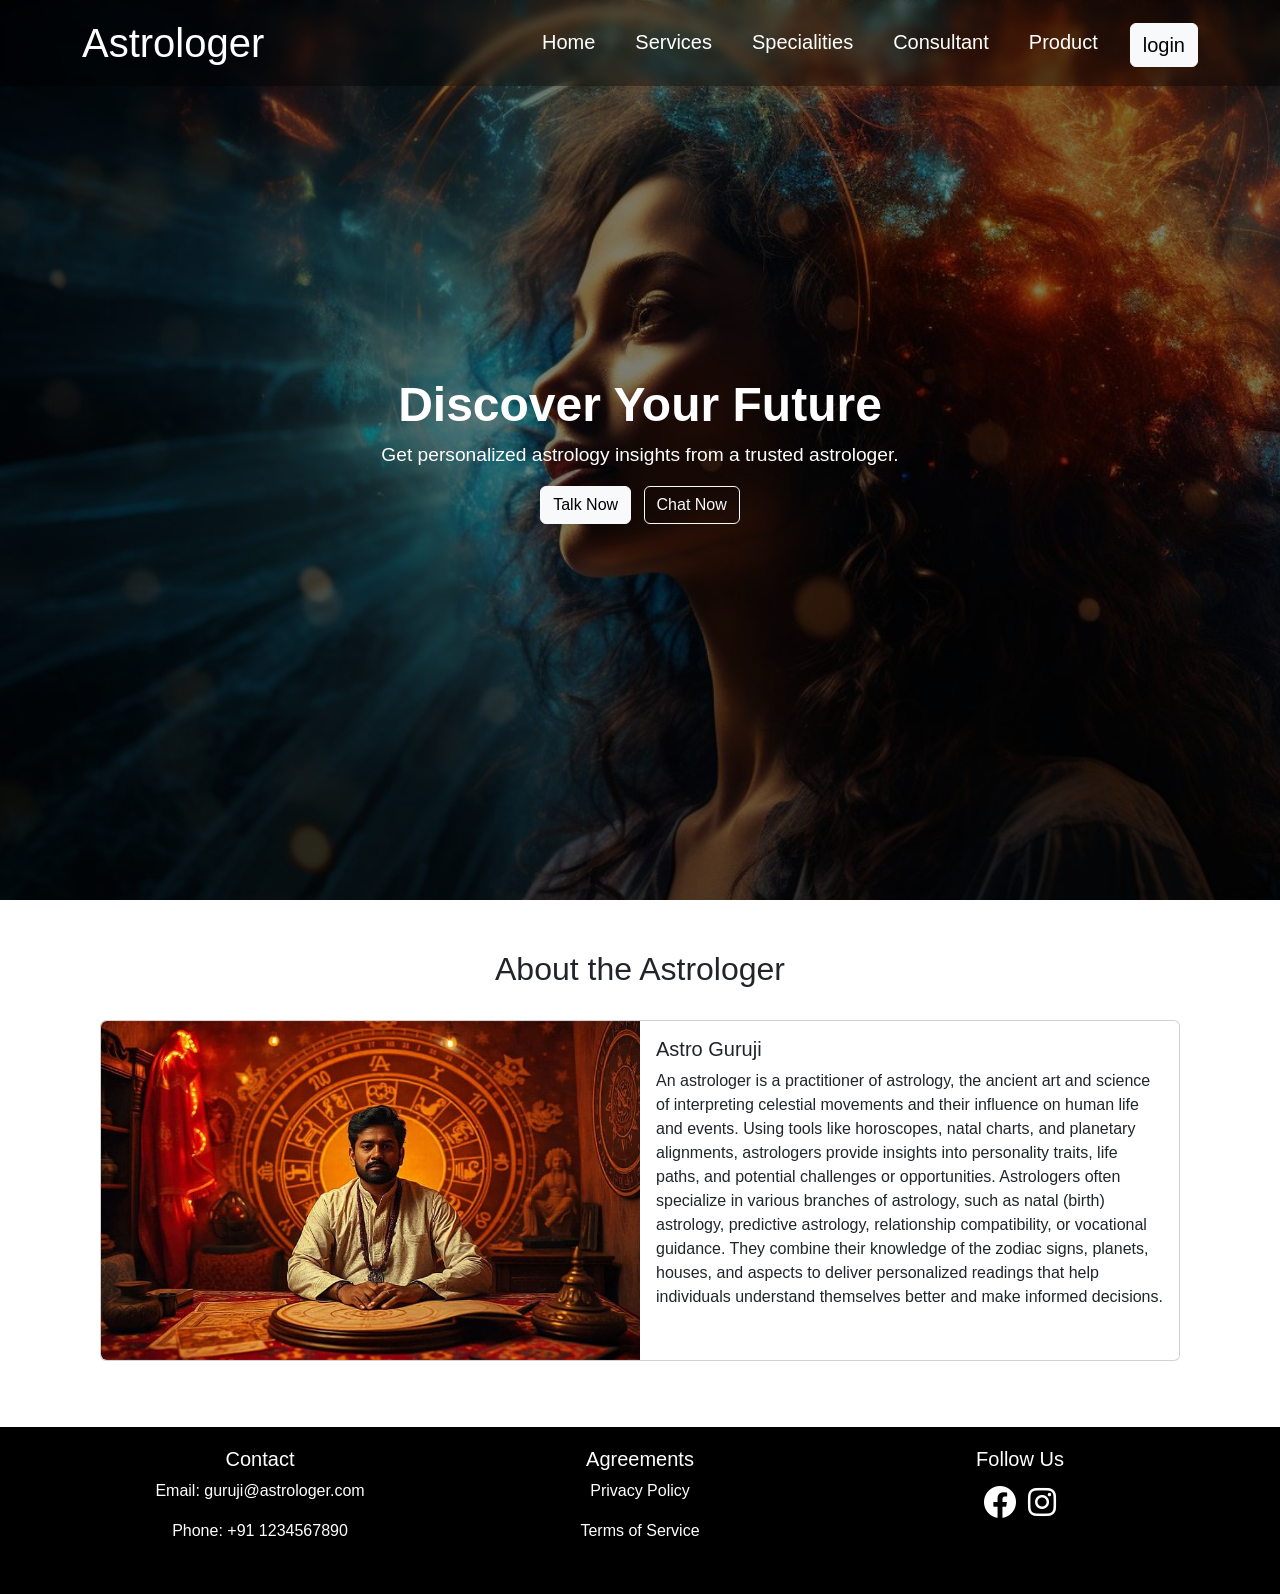
==== index.html @ 4d44c233 "Merge branch 'main' of https://github.com/Gurucharank/Astrologer" ====
<!DOCTYPE html>
<html lang="en">

<head>
    <meta charset="UTF-8" />
    <meta name="viewport" content="width=device-width, initial-scale=1.0" />
    <title>Astrologer Portfolio</title>
    <!-- <link href="https://cdn.jsdelivr.net/npm/bootstrap@5.3.0-alpha1/dist/css/bootstrap.min.css" rel="stylesheet"> -->
    <link href="https://cdn.jsdelivr.net/npm/bootstrap@5.3.3/dist/css/bootstrap.min.css" rel="stylesheet" integrity="sha384-QWTKZyjpPEjISv5WaRU9OFeRpok6YctnYmDr5pNlyT2bRjXh0JMhjY6hW+ALEwIH" crossorigin="anonymous" />
    <link rel="stylesheet" href="style.css" />
    <link href="https://cdn.jsdelivr.net/npm/bootstrap-icons/font/bootstrap-icons.css" rel="stylesheet" />
    <link href="https://cdnjs.cloudflare.com/ajax/libs/font-awesome/6.0.0-beta3/css/all.min.css" rel="stylesheet" />
    <link rel="shortcut icon" href="icon.jpg" type="image/x-icon" />
</head>

<body>
    <!-- Navbar -->
    <nav class="navbar navbar-expand-lg fixed-top navbar-light">
        <div class="container">
            <a class="navbar-brand text-white fs-1" href="index.html">Astrologer</a>
            <button class="navbar-toggler text-white" type="button" data-bs-toggle="collapse" data-bs-target="#navbarNav">
        <span><img src="./list.svg" alt="sdfsd" /></span>
      </button>
            <div class="collapse navbar-collapse" id="navbarNav">
                <ul class="navbar-nav ms-auto fs-5 gap-4">
                    <li class="nav-item">
                        <a class="nav-link text-white" href="index.html">Home</a>
                    </li>
                    <li class="nav-item">
                        <a class="nav-link text-white" href="services.html">Services</a>
                    </li>
                    <li class="nav-item">
                        <a class="nav-link text-white" href="specialities.html">Specialities</a>
                    </li>
                    <li class="nav-item">
                        <a class="nav-link text-white" href="#">Consultant</a>
                    </li>
                    <li class="nav-item">
                        <a class="nav-link text-white" href="#">Product</a>
                    </li>
                    <li class="nav-item">
                        <button type="button" class="btn btn-light mt-1 fs-5" data-bs-target="#exampleModalToggle" data-bs-toggle="modal">
              login
            </button>
                    </li>
                </ul>
            </div>
        </div>
    </nav>

    <!--login page-->
    <div class="modal fade" id="exampleModalToggle" aria-hidden="true" aria-labelledby="exampleModalToggleLabel" tabindex="-1">
        <div class="modal-dialog modal-dialog-centered">
            <div class="modal-content">
                <div class="d-flex justify-content-between p-3">
                    <p></p>
                    <h1 class="fs-5 text-center" id="exampleModalToggleLabel">
                        Log in
                    </h1>
                    <button type="button" class="btn-close" data-bs-dismiss="modal" aria-label="Close"></button>
                </div>
                <div class="modal-body">
                    <form>
                        <div class="mb-3">
                            <label for="exampleInputEmail1" class="form-label">Email</label>
                            <input type="email" class="form-control" id="exampleInputEmail1" aria-describedby="emailHelp" placeholder="name@company.com" />
                        </div>
                        <div class="mb-3">
                            <label for="exampleInputPassword1" class="form-label">Password</label>
                            <div class="input-group mb-3">
                                <input type="password" class="form-control border border-end-0" id="exampleInputPassword1" placeholder="*********" />
                                <button class="forgotbtn btn border border-start-0" type="button" id="button-addon2">
                  Forgot?
                </button>
                            </div>
                        </div>
                        <div class="mb-3 form-check">
                            <input type="checkbox" class="form-check-input" id="exampleCheck1" />
                            <label class="form-check-label" for="exampleCheck1">Save Id password</label>
                        </div>
                        <div class="">
                            <button type="submit" class="btn btn-secondary" style="width: 100%">
                Sign in
              </button>
                        </div>
                    </form>
                </div>
                <div class="input-group d-flex justify-content-center">
                    <p>
                        Don't have an account?
                        <button class="forgotbtn btn m-0 pt-0" data-bs-target="#exampleModalToggle2" data-bs-toggle="modal">
              Sign up
            </button>
                    </p>
                </div>
            </div>
        </div>
    </div>
    <div class="modal fade" id="exampleModalToggle2" aria-hidden="true" aria-labelledby="exampleModalToggleLabel2" tabindex="-1">
        <div class="modal-dialog modal-dialog-centered">
            <div class="modal-content">
                <div class="d-flex justify-content-between p-3">
                    <p></p>
                    <h1 class="fs-5 text-center" id="exampleModalToggleLabel">
                        Sign Up
                    </h1>
                    <button type="button" class="btn-close" data-bs-dismiss="modal" aria-label="Close"></button>
                </div>
                <div class="modal-body">
                    <form>
                        <div class="mb-3">
                            <label for="exampleInputEmail1" class="form-label">What’s your email address?</label>
                            <input type="email" class="form-control" id="exampleInputEmail1" aria-describedby="emailHelp" placeholder="name@company.com" />
                        </div>
                        <div class="mb-3">
                            <label for="exampleInputPassword1" class="form-label">Enter a password</label>
                            <div class="input-group mb-3">
                                <input type="password" class="form-control border" id="exampleInputPassword1" placeholder="*********" />
                            </div>
                        </div>

                        <div class="">
                            <button type="submit" class="btn btn-secondary" style="width: 100%">
                Sign Up for Free
              </button>
                        </div>
                    </form>
                </div>
                <div class="input-group d-flex justify-content-center">
                    <p>
                        Already have an account?
                        <button class="forgotbtn btn m-0 pt-0" data-bs-target="#exampleModalToggle" data-bs-toggle="modal">
              Sign in
            </button>
                    </p>
                </div>
            </div>
        </div>
    </div>

    <!-- Hero Section -->
    <section class="hero-section d-flex align-items-center justify-content-center text-center position-relative">
        <div class="overlay"></div>
        <div class="container position-relative">
            <h1 class="display-3 text-white">Discover Your Future</h1>
            <p class="lead text-white">
                Get personalized astrology insights from a trusted astrologer.
            </p>
            <button class="btn btn-light me-2 chatbot-toggle-btn">Talk Now</button>
            <button class="btn btn-outline-light chatbot-toggle-btn">
        Chat Now
      </button>
        </div>
    </section>

    <!-- Chatbot Modal -->
    <div class="chatbot-container" id="chatbot">
        <div class="chatbot-header">
            <span>Astro Help</span>
            <button class="btn-close btn-sm" id="closeChatbot"></button>
        </div>
        <div class="chatbot-body">
            <div class="chatbot-message">Hello, how can I help you?</div>
        </div>
        <div class="chatbot-footer">
            <input type="text" placeholder="Type your message here..." id="chatInput" />
            <button id="sendMessage">Send</button>
        </div>
    </div>

    <!-- About Section -->
    <section class="about-section">
        <div class="container d-flex flex-column justify-content-center align-items-center">
            <h2>About the Astrologer</h2>
            <div class="card mb-3 mt-4" style="max-width: 1080px">
                <div class="row g-0">
                    <div class="col-md-6">
                        <img src="myastro.jpg" class="img-fluid rounded-start" alt="astrologer image" />
                    </div>
                    <div class="col-md-6">
                        <div class="card-body">
                            <h5 class="card-title">Astro Guruji</h5>
                            <p class="card-text">
                                An astrologer is a practitioner of astrology, the ancient art and science of interpreting celestial movements and their influence on human life and events. Using tools like horoscopes, natal charts, and planetary alignments, astrologers provide insights
                                into personality traits, life paths, and potential challenges or opportunities. Astrologers often specialize in various branches of astrology, such as natal (birth) astrology, predictive astrology, relationship compatibility,
                                or vocational guidance. They combine their knowledge of the zodiac signs, planets, houses, and aspects to deliver personalized readings that help individuals understand themselves better and make informed decisions.
                            </p>
                        </div>
                    </div>
                </div>
            </div>
        </div>
    </section>

    <!-- Footer -->
    <footer class="footer">
        <div class="container">
            <div class="row text-center">
                <div class="col-md-4 grid-item">
                    <h5>Contact</h5>
                    <p>Email: guruji@astrologer.com</p>
                    <p>Phone: +91 1234567890</p>
                </div>
                <div class="col-md-4 grid-item">
                    <h5>Agreements</h5>
                    <p><a href="privacy.html">Privacy Policy</a></p>
                    <p><a href="#">Terms of Service</a></p>
                </div>
                <div class="col-md-4 grid-item">
                    <h5>Follow Us</h5>
                    <a href="https://www.facebook.com" target="_blank">
                        <i class="bi bi-facebook pe-2" style="font-size: 2rem;"></i> </a>
                    <a href="https://www.Instagram.com" target="_blank"> <i class="fab fa-instagram" style="font-size: 2rem;"></i> </a>
                </div>
            </div>
        </div>
        </div>
        </div>
        </div>
    </footer>

    <!-- Bootstrap JS -->
    <script src="https://cdn.jsdelivr.net/npm/bootstrap@5.3.0-alpha1/dist/js/bootstrap.bundle.min.js"></script>
    <script>
        // Chatbot functionality
        const chatbotContainer = document.getElementById("chatbot");
        const chatbotToggleBtns = document.querySelectorAll(
            ".chatbot-toggle-btn"
        );
        const closeChatbotBtn = document.getElementById("closeChatbot");
        const chatInput = document.getElementById("chatInput");
        const chatbotBody = chatbotContainer.querySelector(".chatbot-body");
        const sendMessageBtn = document.getElementById("sendMessage");

        // Show/hide chatbot
        chatbotToggleBtns.forEach((btn) => {
            btn.addEventListener("click", () => {
                chatbotContainer.style.display = "flex";
            });
        });

        closeChatbotBtn.addEventListener("click", () => {
            chatbotContainer.style.display = "none";
        });

        // Function to send message
        function sendMessage() {
            const userMessage = chatInput.value.trim();
            if (userMessage) {
                // User message
                const userMessageElement = document.createElement("div");
                userMessageElement.classList.add("chatbot-message", "user");
                userMessageElement.textContent = userMessage;
                chatbotBody.appendChild(userMessageElement);
                chatInput.value = "";
                chatbotBody.scrollTop = chatbotBody.scrollHeight;

                // Display chatbot response after a short delay
                setTimeout(() => {
                    const botMessageElement = document.createElement('div');
                    botMessageElement.classList.add('chatbot-message', 'bot');
                    botMessageElement.textContent = "Thank you for being part of astrologer.";
                    chatbotBody.appendChild(botMessageElement);
                    chatbotBody.scrollTop = chatbotBody.scrollHeight;
                }, 10000); // 10 seconds delay
            }
        }

        // Send message on button click
        sendMessageBtn.addEventListener("click", sendMessage);

        // Send message on pressing Enter key
        chatInput.addEventListener("keydown", (event) => {
            if (event.key === "Enter") {
                event.preventDefault(); // Prevent default form submission
                sendMessage();
            }
        });

        // Hide chatbot when clicking outside
        document.addEventListener("click", (event) => {
            const isClickInside =
                chatbotContainer.contains(event.target) ||
                Array.from(chatbotToggleBtns).some((btn) =>
                    btn.contains(event.target)
                );
            if (!isClickInside) {
                chatbotContainer.style.display = "none";
            }
        });
    </script>
</body>

</html>
---- style.css ----
body {
    font-family: Arial, sans-serif;
}

/* Chatbot Styles */
.chatbot-container {
    position: fixed;
    bottom: 20px;
    right: 20px;
    max-width: 300px;
    display: none;
    flex-direction: column;
    box-shadow: 0px 4px 10px rgba(0, 0, 0, 0.1);
    border-radius: 10px;
    overflow: hidden;
    background: white;
    /* Ensure it's visible with a proper background */
    z-index: 1000;
    /* Higher than .overlay */
}


.chatbot-header {
    background: linear-gradient(90deg, #396afc 0%, #2948ff 100%);
    color: white;
    padding: 10px;
    display: flex;
    justify-content: space-between;
    align-items: center;
}

.chatbot-body {
    background: linear-gradient(90deg, #fdfbfb 0%, #ebedee 100%);
    padding: 10px;
    max-height: 300px;
    overflow-y: auto;
}

.chatbot-message {
    margin-bottom: 10px;
    font-size: 14px;
}

.chatbot-footer {
    display: flex;
    align-items: center;
    padding: 10px;
    background-color: #f8f9fa;
}

.chatbot-footer input {
    flex: 1;
    border: 1px solid #ccc;
    border-radius: 5px;
    padding: 5px;
    margin-right: 5px;
}

.chatbot-footer button {
    background: linear-gradient(90deg, #396afc 0%, #2948ff 100%);
    color: white;
    border: none;
    border-radius: 5px;
    padding: 5px 10px;
}

.chatbot-toggle-btn {
    cursor: pointer;
}

.chatbot-message {
    padding: 8px 12px;
    margin: 8px 0;
    border-radius: 16px;
    max-width: 100%;
    word-wrap: break-word;
}

/* Chatbot messages on the left */
.chatbot-message.bot {
    background: #f0f0f0;
    text-align: left;
    align-self: flex-start;
}

/* User messages on the right */
.chatbot-message.user {
    background: #d0d0d0;

    text-align: right;
    align-self: flex-end;
}

.navbar {
    position: fixed;
    width: 100%;
    backdrop-filter: blur(5px);
    /* Light blur effect */
    background-color: rgba(0, 0, 0, 0.347);
    /* Light semi-transparent background */
    z-index: 999;
    /* Ensure it stays above other content */
    transition: backdrop-filter 0.3s ease;
    /* Smooth transition for blur effect */
}

.hero-section {
    height: 100vh;
    background: url('astro.jpg') no-repeat center;
    background-size: cover;
}

.overlay {
    position: absolute;
    top: 0;
    left: 0;
    width: 100%;
    height: 100%;
    background: rgba(0, 0, 0, 0.5);
    z-index: 1;
    /* Lower than chatbot-container */
}

.hero-section .container {
    position: relative;
    z-index: 2;
    /* Ensures text is above the overlay */
}



.hero-section h1 {
    font-size: 3rem;
    font-weight: bold;
}

.hero-section p {
    font-size: 1.2rem;
}


.about-section {
    padding: 50px 0;
}

.footer {
    background-color: #000000;
    color: #fff;
    padding: 20px 0;
}

.footer a {
    color: #fff;
    text-decoration: none;
}

.footer .grid-item {
    margin-bottom: 15px;
}
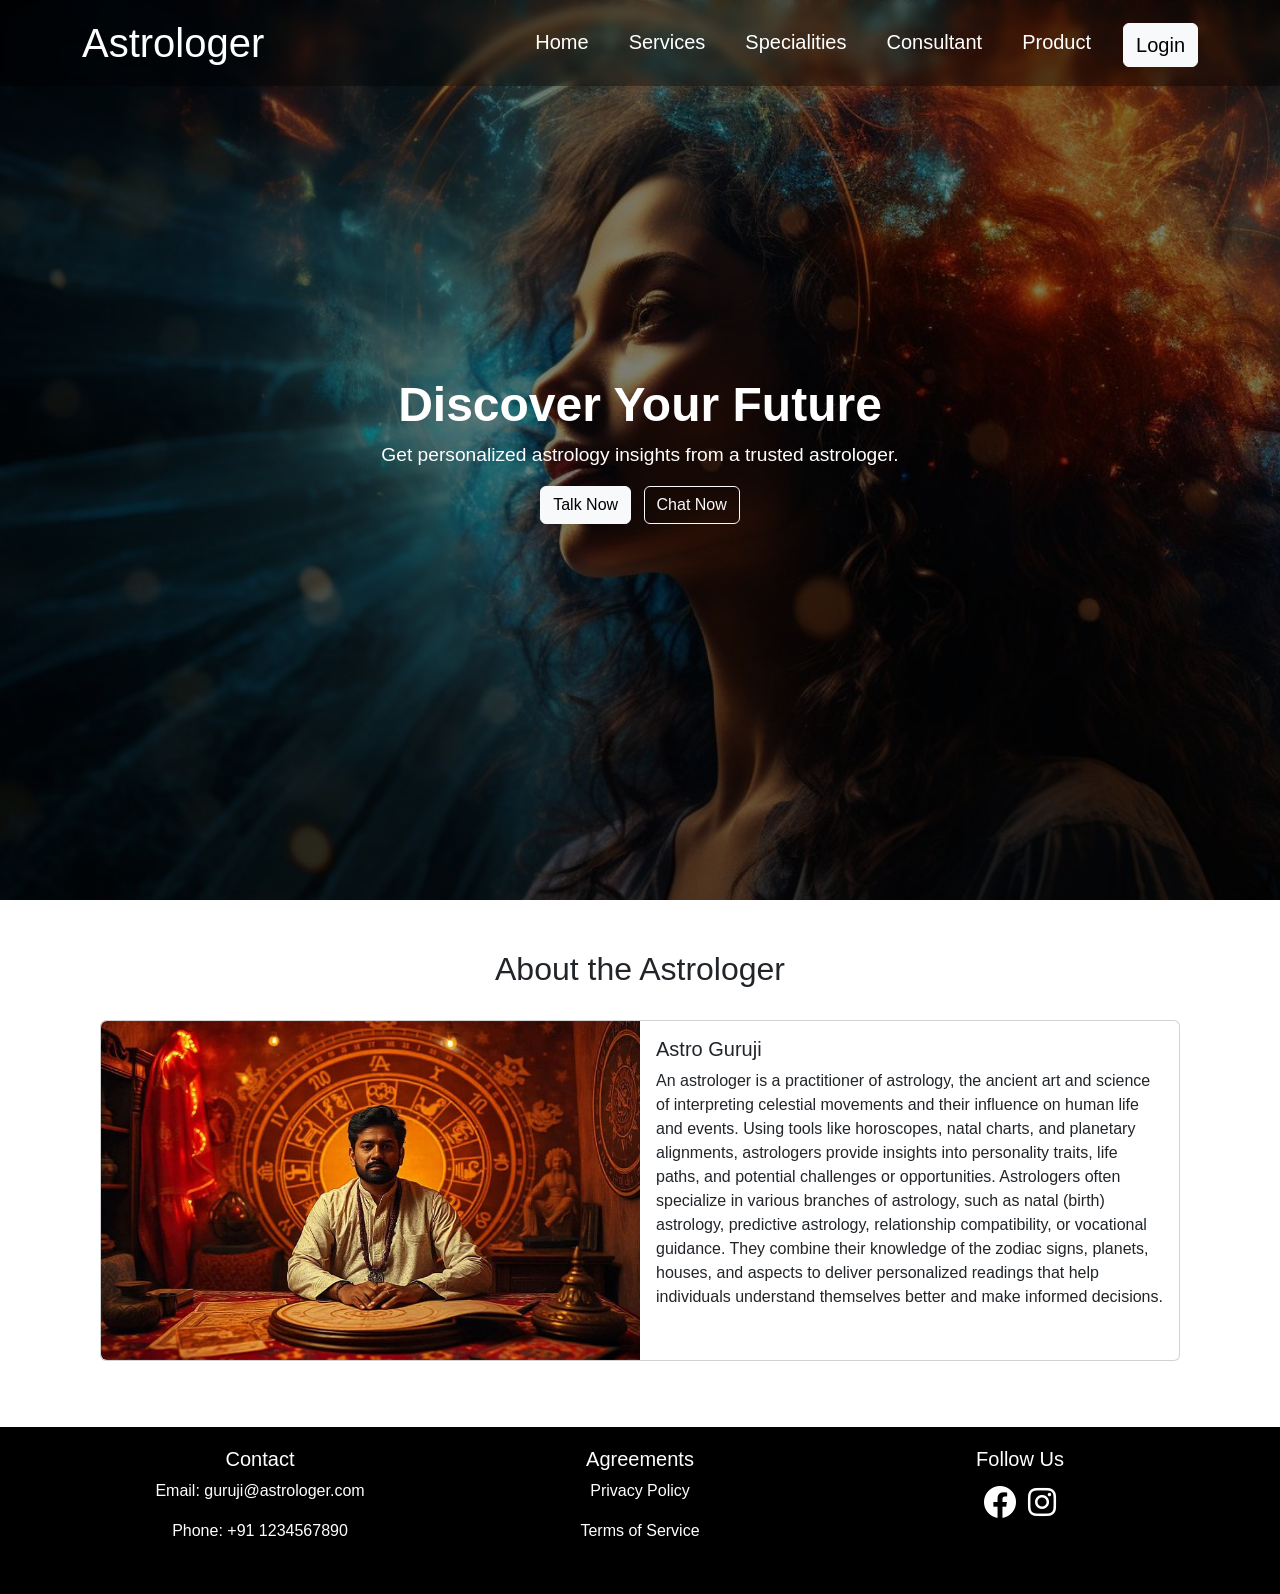
==== commit 99f502bd: "capitalized l og login" ====
--- a/index.html
+++ b/index.html
@@ -33,14 +33,14 @@
                         <a class="nav-link text-white" href="specialities.html">Specialities</a>
                     </li>
                     <li class="nav-item">
-                        <a class="nav-link text-white" href="#">Consultant</a>
-                    </li>
-                    <li class="nav-item">
-                        <a class="nav-link text-white" href="#">Product</a>
+                        <a class="nav-link text-white" href="consultant.html">Consultant</a>
+                    </li>
+                    <li class="nav-item">
+                        <a class="nav-link text-white" href="product.html">Product</a>
                     </li>
                     <li class="nav-item">
                         <button type="button" class="btn btn-light mt-1 fs-5" data-bs-target="#exampleModalToggle" data-bs-toggle="modal">
-              login
+              Login
             </button>
                     </li>
                 </ul>
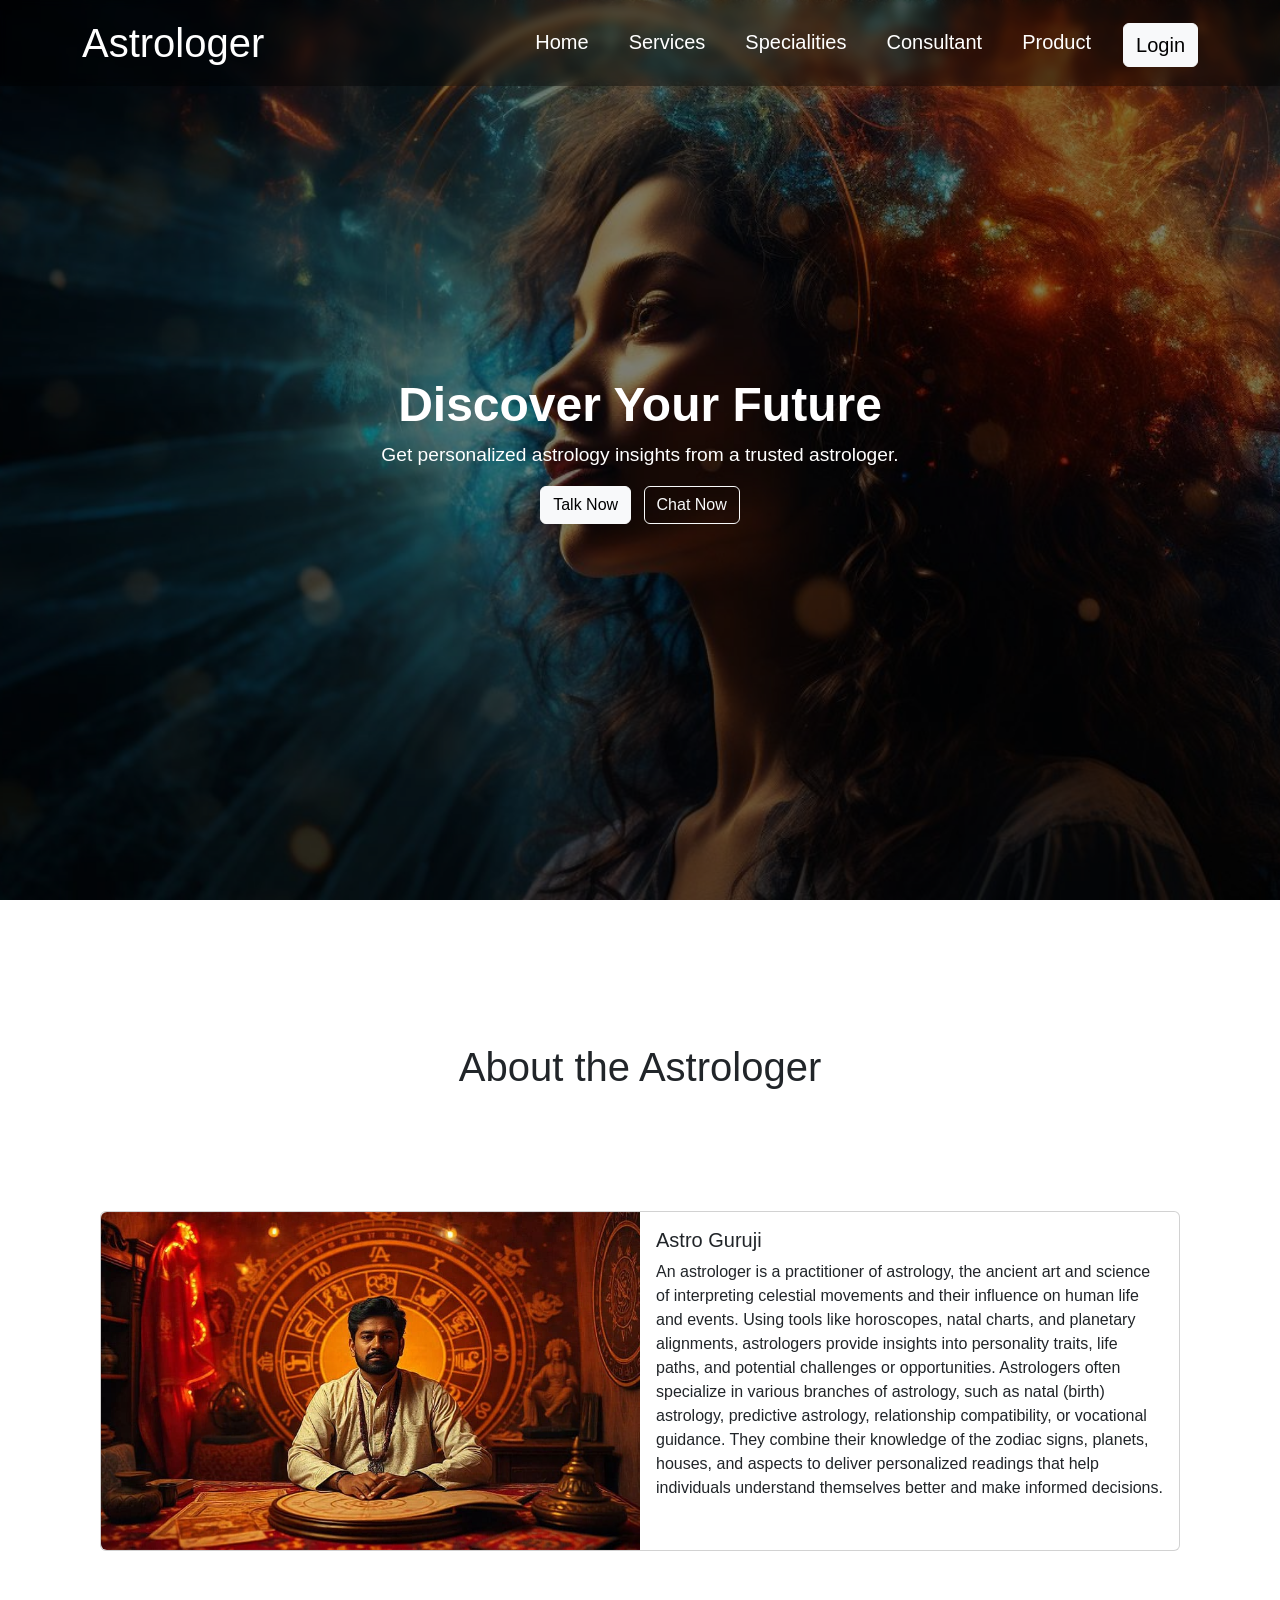
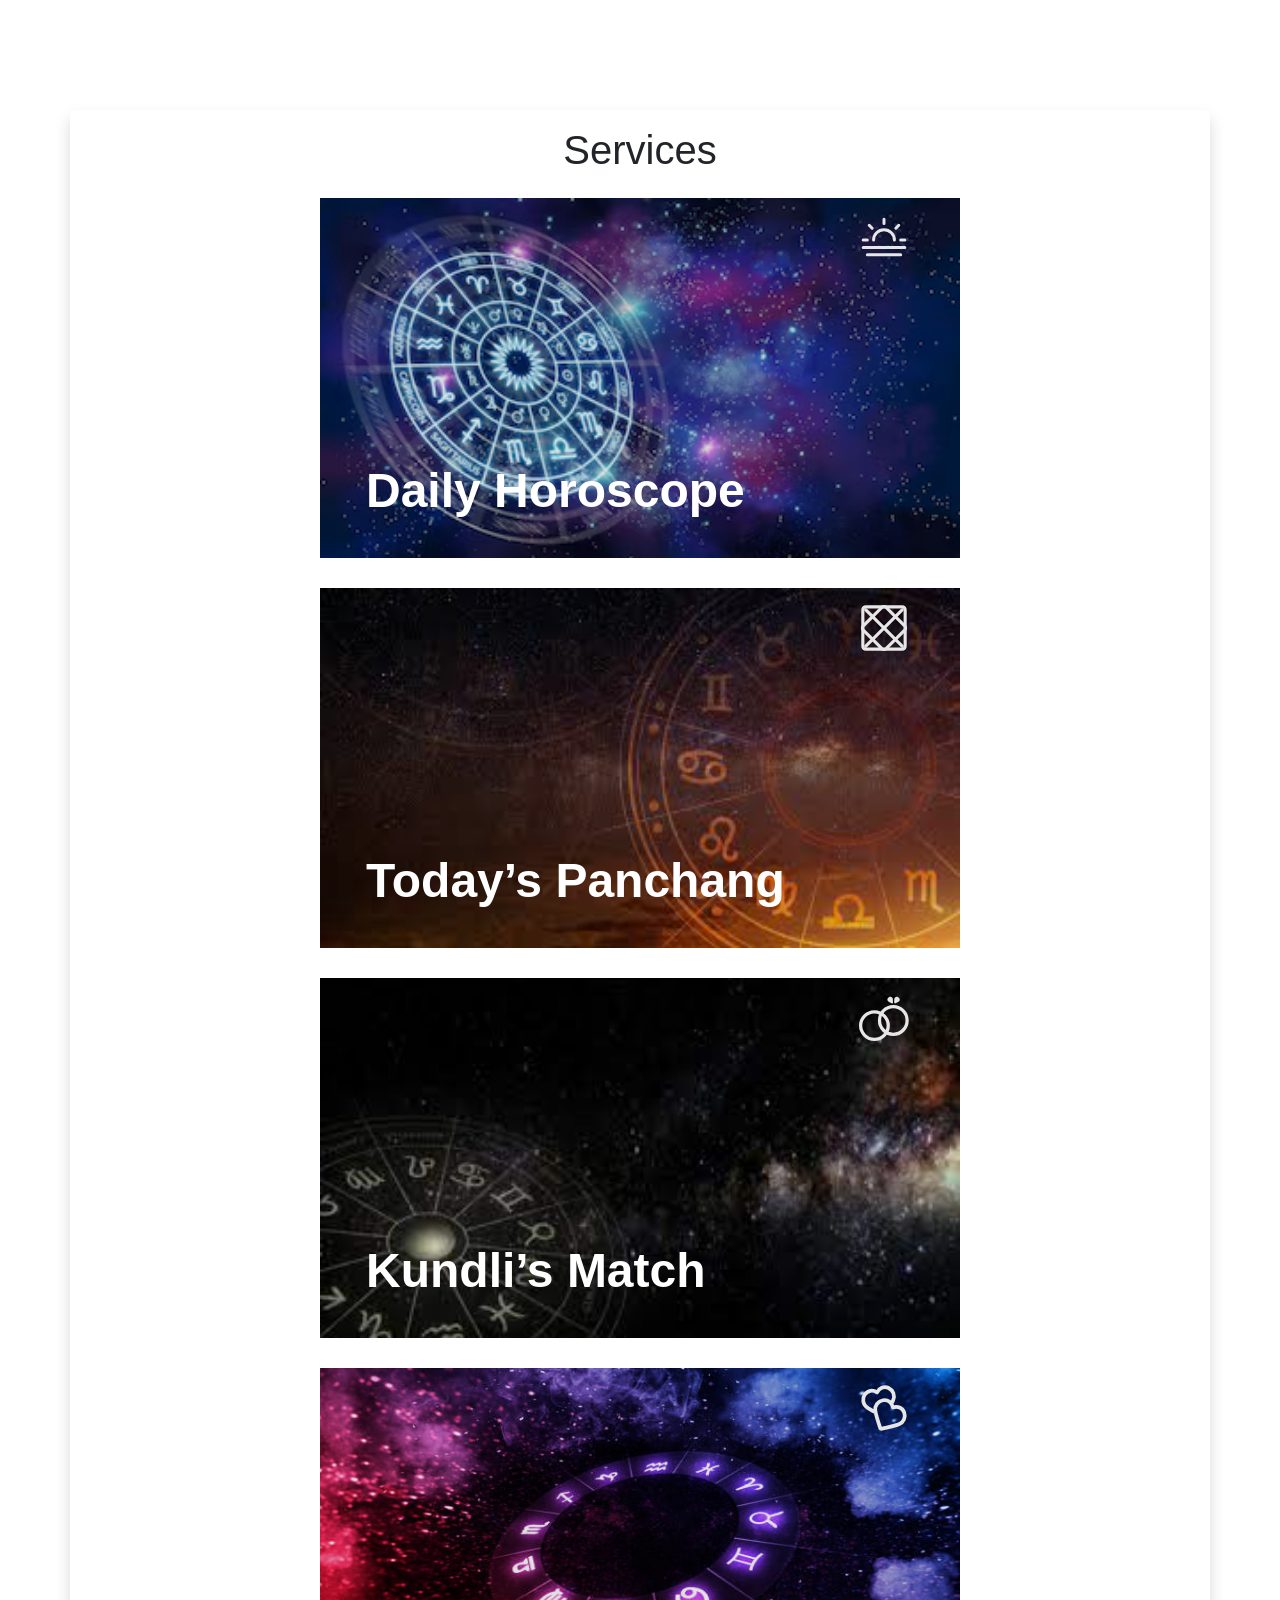
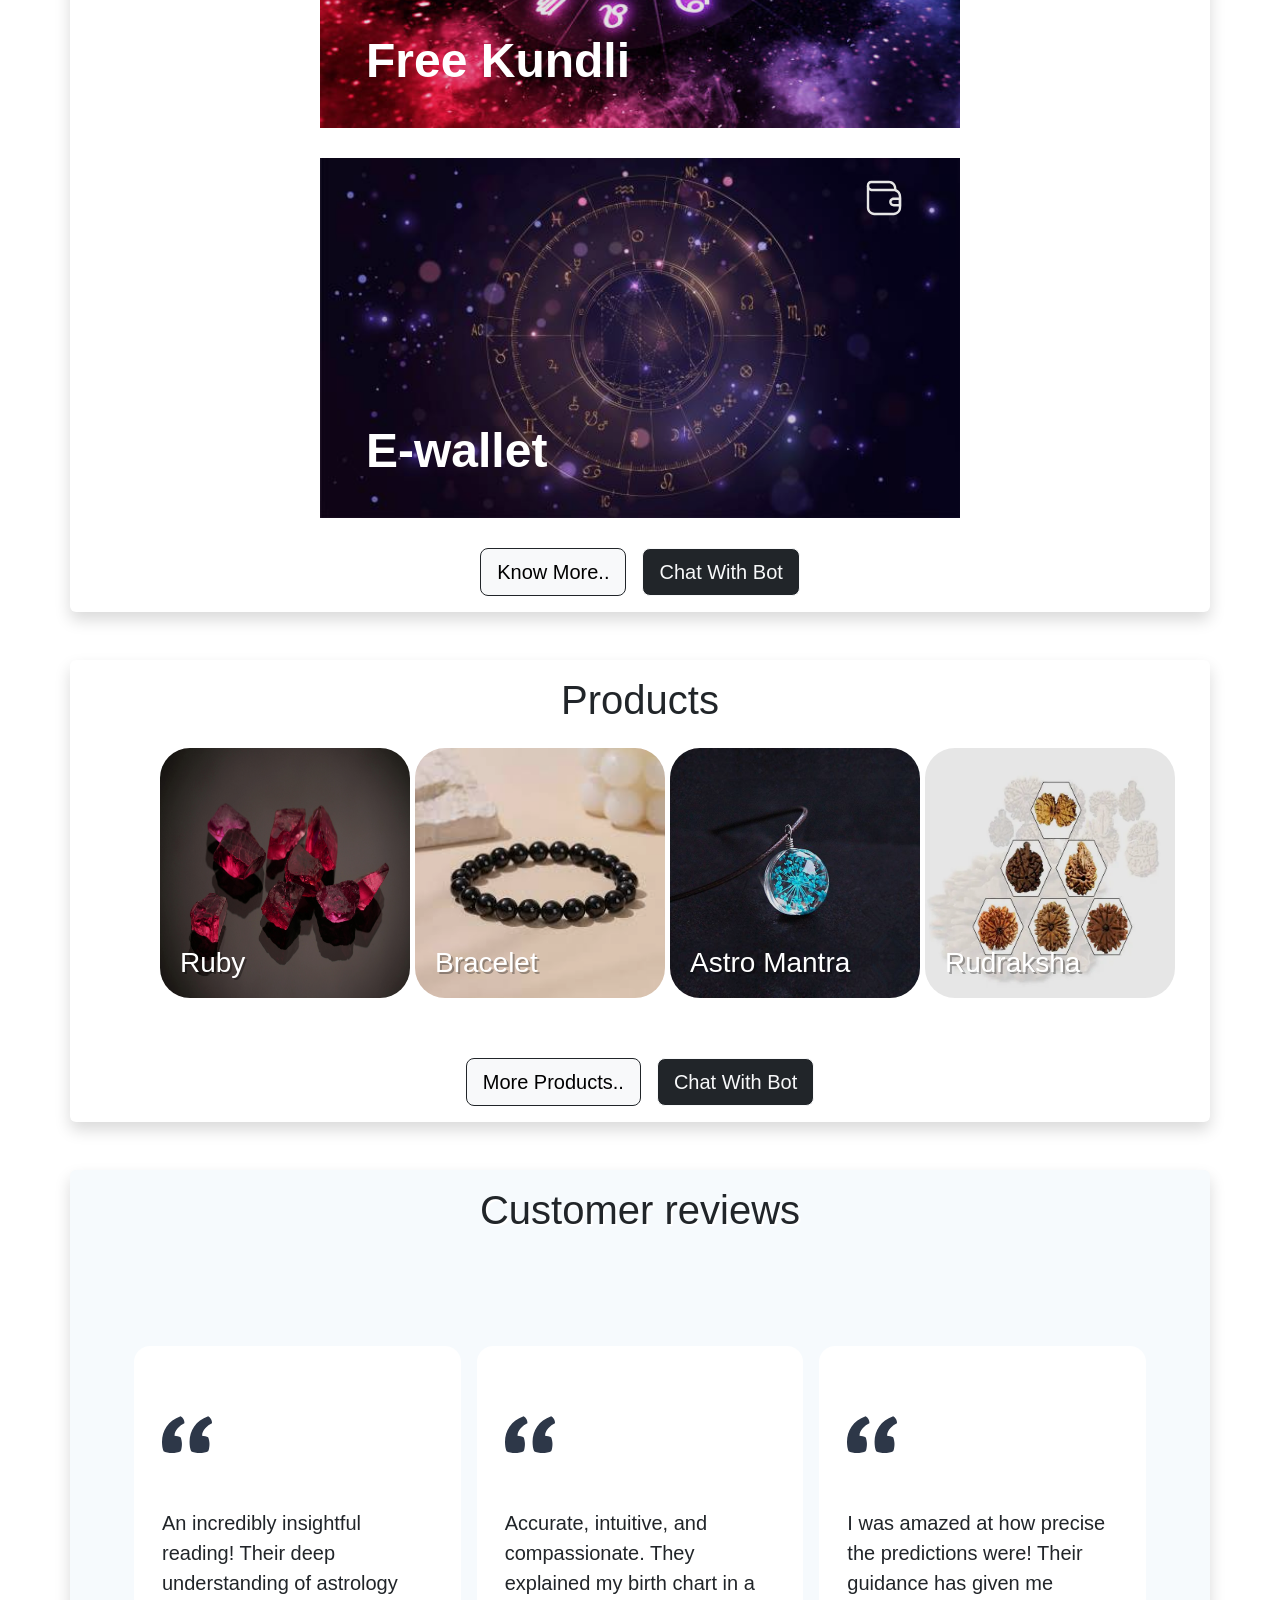
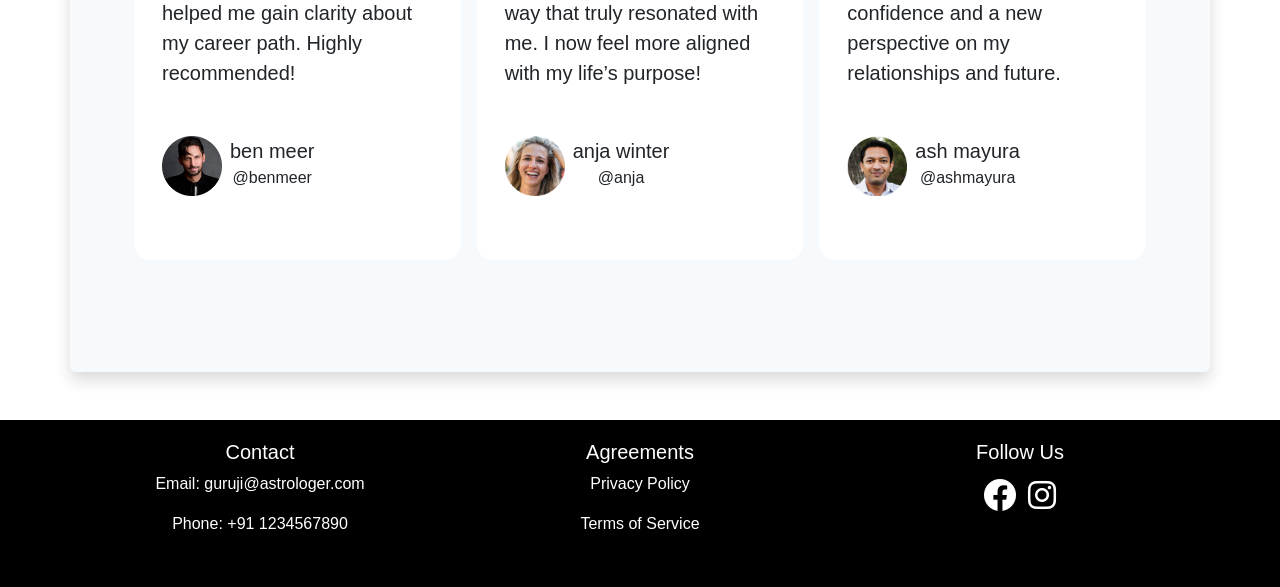
==== commit 56643db2: "all work fixed" ====
--- a/index.html
+++ b/index.html
@@ -6,7 +6,8 @@
     <meta name="viewport" content="width=device-width, initial-scale=1.0" />
     <title>Astrologer Portfolio</title>
     <!-- <link href="https://cdn.jsdelivr.net/npm/bootstrap@5.3.0-alpha1/dist/css/bootstrap.min.css" rel="stylesheet"> -->
-    <link href="https://cdn.jsdelivr.net/npm/bootstrap@5.3.3/dist/css/bootstrap.min.css" rel="stylesheet" integrity="sha384-QWTKZyjpPEjISv5WaRU9OFeRpok6YctnYmDr5pNlyT2bRjXh0JMhjY6hW+ALEwIH" crossorigin="anonymous" />
+    <link href="https://cdn.jsdelivr.net/npm/bootstrap@5.3.3/dist/css/bootstrap.min.css" rel="stylesheet"
+        integrity="sha384-QWTKZyjpPEjISv5WaRU9OFeRpok6YctnYmDr5pNlyT2bRjXh0JMhjY6hW+ALEwIH" crossorigin="anonymous" />
     <link rel="stylesheet" href="style.css" />
     <link href="https://cdn.jsdelivr.net/npm/bootstrap-icons/font/bootstrap-icons.css" rel="stylesheet" />
     <link href="https://cdnjs.cloudflare.com/ajax/libs/font-awesome/6.0.0-beta3/css/all.min.css" rel="stylesheet" />
@@ -18,9 +19,10 @@
     <nav class="navbar navbar-expand-lg fixed-top navbar-light">
         <div class="container">
             <a class="navbar-brand text-white fs-1" href="index.html">Astrologer</a>
-            <button class="navbar-toggler text-white" type="button" data-bs-toggle="collapse" data-bs-target="#navbarNav">
-        <span><img src="./list.svg" alt="sdfsd" /></span>
-      </button>
+            <button class="navbar-toggler text-white" type="button" data-bs-toggle="collapse"
+                data-bs-target="#navbarNav">
+                <span><img src="./list.svg" alt="sdfsd" /></span>
+            </button>
             <div class="collapse navbar-collapse" id="navbarNav">
                 <ul class="navbar-nav ms-auto fs-5 gap-4">
                     <li class="nav-item">
@@ -39,9 +41,10 @@
                         <a class="nav-link text-white" href="product.html">Product</a>
                     </li>
                     <li class="nav-item">
-                        <button type="button" class="btn btn-light mt-1 fs-5" data-bs-target="#exampleModalToggle" data-bs-toggle="modal">
-              Login
-            </button>
+                        <button type="button" class="btn btn-light mt-1 fs-5" data-bs-target="#exampleModalToggle"
+                            data-bs-toggle="modal">
+                            Login
+                        </button>
                     </li>
                 </ul>
             </div>
@@ -49,7 +52,8 @@
     </nav>
 
     <!--login page-->
-    <div class="modal fade" id="exampleModalToggle" aria-hidden="true" aria-labelledby="exampleModalToggleLabel" tabindex="-1">
+    <div class="modal fade" id="exampleModalToggle" aria-hidden="true" aria-labelledby="exampleModalToggleLabel"
+        tabindex="-1">
         <div class="modal-dialog modal-dialog-centered">
             <div class="modal-content">
                 <div class="d-flex justify-content-between p-3">
@@ -63,15 +67,17 @@
                     <form>
                         <div class="mb-3">
                             <label for="exampleInputEmail1" class="form-label">Email</label>
-                            <input type="email" class="form-control" id="exampleInputEmail1" aria-describedby="emailHelp" placeholder="name@company.com" />
+                            <input type="email" class="form-control" id="exampleInputEmail1"
+                                aria-describedby="emailHelp" placeholder="name@company.com" />
                         </div>
                         <div class="mb-3">
                             <label for="exampleInputPassword1" class="form-label">Password</label>
                             <div class="input-group mb-3">
-                                <input type="password" class="form-control border border-end-0" id="exampleInputPassword1" placeholder="*********" />
+                                <input type="password" class="form-control border border-end-0"
+                                    id="exampleInputPassword1" placeholder="*********" />
                                 <button class="forgotbtn btn border border-start-0" type="button" id="button-addon2">
-                  Forgot?
-                </button>
+                                    Forgot?
+                                </button>
                             </div>
                         </div>
                         <div class="mb-3 form-check">
@@ -80,23 +86,25 @@
                         </div>
                         <div class="">
                             <button type="submit" class="btn btn-secondary" style="width: 100%">
-                Sign in
-              </button>
+                                Sign in
+                            </button>
                         </div>
                     </form>
                 </div>
                 <div class="input-group d-flex justify-content-center">
                     <p>
                         Don't have an account?
-                        <button class="forgotbtn btn m-0 pt-0" data-bs-target="#exampleModalToggle2" data-bs-toggle="modal">
-              Sign up
-            </button>
+                        <button class="forgotbtn btn m-0 pt-0" data-bs-target="#exampleModalToggle2"
+                            data-bs-toggle="modal">
+                            Sign up
+                        </button>
                     </p>
                 </div>
             </div>
         </div>
     </div>
-    <div class="modal fade" id="exampleModalToggle2" aria-hidden="true" aria-labelledby="exampleModalToggleLabel2" tabindex="-1">
+    <div class="modal fade" id="exampleModalToggle2" aria-hidden="true" aria-labelledby="exampleModalToggleLabel2"
+        tabindex="-1">
         <div class="modal-dialog modal-dialog-centered">
             <div class="modal-content">
                 <div class="d-flex justify-content-between p-3">
@@ -110,28 +118,31 @@
                     <form>
                         <div class="mb-3">
                             <label for="exampleInputEmail1" class="form-label">What’s your email address?</label>
-                            <input type="email" class="form-control" id="exampleInputEmail1" aria-describedby="emailHelp" placeholder="name@company.com" />
+                            <input type="email" class="form-control" id="exampleInputEmail1"
+                                aria-describedby="emailHelp" placeholder="name@company.com" />
                         </div>
                         <div class="mb-3">
                             <label for="exampleInputPassword1" class="form-label">Enter a password</label>
                             <div class="input-group mb-3">
-                                <input type="password" class="form-control border" id="exampleInputPassword1" placeholder="*********" />
+                                <input type="password" class="form-control border" id="exampleInputPassword1"
+                                    placeholder="*********" />
                             </div>
                         </div>
 
                         <div class="">
                             <button type="submit" class="btn btn-secondary" style="width: 100%">
-                Sign Up for Free
-              </button>
+                                Sign Up for Free
+                            </button>
                         </div>
                     </form>
                 </div>
                 <div class="input-group d-flex justify-content-center">
                     <p>
                         Already have an account?
-                        <button class="forgotbtn btn m-0 pt-0" data-bs-target="#exampleModalToggle" data-bs-toggle="modal">
-              Sign in
-            </button>
+                        <button class="forgotbtn btn m-0 pt-0" data-bs-target="#exampleModalToggle"
+                            data-bs-toggle="modal">
+                            Sign in
+                        </button>
                     </p>
                 </div>
             </div>
@@ -148,8 +159,8 @@
             </p>
             <button class="btn btn-light me-2 chatbot-toggle-btn">Talk Now</button>
             <button class="btn btn-outline-light chatbot-toggle-btn">
-        Chat Now
-      </button>
+                Chat Now
+            </button>
         </div>
     </section>
 
@@ -169,9 +180,9 @@
     </div>
 
     <!-- About Section -->
-    <section class="about-section">
+    <section class="about-section d-flex flex-column justify-content-center align-items-center" style="height: 90vh;">
         <div class="container d-flex flex-column justify-content-center align-items-center">
-            <h2>About the Astrologer</h2>
+            <h1 class="mb-5 pb-5">About the Astrologer</h1>
             <div class="card mb-3 mt-4" style="max-width: 1080px">
                 <div class="row g-0">
                     <div class="col-md-6">
@@ -181,9 +192,16 @@
                         <div class="card-body">
                             <h5 class="card-title">Astro Guruji</h5>
                             <p class="card-text">
-                                An astrologer is a practitioner of astrology, the ancient art and science of interpreting celestial movements and their influence on human life and events. Using tools like horoscopes, natal charts, and planetary alignments, astrologers provide insights
-                                into personality traits, life paths, and potential challenges or opportunities. Astrologers often specialize in various branches of astrology, such as natal (birth) astrology, predictive astrology, relationship compatibility,
-                                or vocational guidance. They combine their knowledge of the zodiac signs, planets, houses, and aspects to deliver personalized readings that help individuals understand themselves better and make informed decisions.
+                                An astrologer is a practitioner of astrology, the ancient art and science of
+                                interpreting celestial movements and their influence on human life and events. Using
+                                tools like horoscopes, natal charts, and planetary alignments, astrologers provide
+                                insights
+                                into personality traits, life paths, and potential challenges or opportunities.
+                                Astrologers often specialize in various branches of astrology, such as natal (birth)
+                                astrology, predictive astrology, relationship compatibility,
+                                or vocational guidance. They combine their knowledge of the zodiac signs, planets,
+                                houses, and aspects to deliver personalized readings that help individuals understand
+                                themselves better and make informed decisions.
                             </p>
                         </div>
                     </div>
@@ -191,6 +209,186 @@
             </div>
         </div>
     </section>
+
+    <!--services-->
+    <div class="container shadow p-3 mb-5 bg-white rounded">
+        <h1 class="text-center pb-3">Services</h1>
+        <div class="body1">
+
+            <div class="photos">
+                <img src="s1.avif" alt="destination image">
+                <div class="text">
+                    <h1>Daily Horoscope</h1>
+                </div>
+                <div class="text2">
+                    <img src="s11.svg" alt="" style="height: 60px; width: 60px;">
+                </div>
+            </div>
+
+            <div class="photos">
+                <img src="s2.jpeg" alt="destination image">
+                <div class="text">
+                    <h1>Today’s Panchang</h1>
+                </div>
+                <div class="text2">
+                    <img src="s22.svg" alt="" style="height: 60px; width: 60px;">
+                </div>
+            </div>
+
+            <div class="photos">
+                <img src="s3.jpeg" alt="destination image">
+                <div class="text">
+                    <h1>Kundli’s Match</h1>
+                </div>
+                <div class="text2">
+                    <img src="s33.svg" alt="" style="height: 60px; width: 60px;">
+                </div>
+            </div>
+
+            <div class="photos">
+                <img src="s4.jpg" alt="destination image">
+                <div class="text">
+                    <h1>Free Kundli</h1>
+                </div>
+                <div class="text2">
+                    <img src="s44.svg" alt="" style="height: 60px; width: 60px;">
+                </div>
+            </div>
+
+            <div class="photos">
+                <img src="s5.jpg" alt="destination image">
+                <div class="text">
+                    <h1>E-wallet</h1>
+                </div>
+                <div class="text2">
+                    <img src="s55.svg" alt="" style="height: 60px; width: 60px;">
+                </div>
+            </div>
+            <div class="d-grid gap-3 d-md-flex justify-content-center">
+                <a href="services.html"><button type="button" class="btn btn-light btn-lg border-dark">Know
+                        More..</button></a>
+                <button type="button" class="btn btn-dark btn-lg btn btn-outline-light chatbot-toggle-btn">Chat With
+                    Bot</button>
+            </div>
+
+        </div>
+    </div>
+
+    <!--product-->
+    <div class="container shadow p-3 mb-5 bg-white rounded">
+        <h1 class="text-center pb-3">Products</h1>
+
+
+
+        <ul class="piclist">
+            <li>
+                <div class="ulpic">
+                    <img src="ruby.jpg" alt="destination image">
+                    <div class="ultext">
+                        <h3>Ruby</h3>
+                    </div>
+                </div>
+            </li>
+
+            <li>
+                <div class="ulpic">
+                    <img src="p1.jpeg" alt="destination image">
+                    <div class="ultext">
+                        <h3>Bracelet</h3>
+                    </div>
+                </div>
+            </li>
+
+            <li>
+                <div class="ulpic">
+                    <img src="p2.jpg" alt="destination image">
+                    <div class="ultext">
+                        <h3>Astro Mantra</h3>
+                    </div>
+                </div>
+            </li>
+
+            <li>
+                <div class="ulpic">
+                    <img src="p3.webp" alt="destination image">
+                    <div class="ultext">
+                        <h3>Rudraksha</h3>
+                    </div>
+                </div>
+            </li>
+
+
+
+
+        </ul>
+        <div class="d-grid gap-3 d-md-flex justify-content-center">
+            <a href="product.html"><button type="button" class="btn btn-light btn-lg border-dark">More
+                    Products..</button></a>
+            <button type="button" class="btn btn-dark btn-lg btn btn-outline-light chatbot-toggle-btn">Chat With
+                Bot</button>
+        </div>
+
+
+
+    </div>
+
+    <!--Reviews-->
+    <div class="container shadow p-3 mb-5  rounded" style="background-color: #f6fafd">
+        <h1 class="text-center pb-3" style=" text-shadow: 2px 2px #ffffff;">Customer reviews</h1>
+
+        <div class="d-flex flex-column flex-xl-row align-items-stretch text-center my-5 py-5 px-5 gap-3">
+            <div class="card container py-5 rounded-4 " style="width: 29rem; border:none;">
+                <div class="card-body d-flex flex-column">
+                    <img src="card1.svg" alt="logo" style="height:50px; width:50px;">
+                    <p class="my-5 fs-5 merriweather-regular text-start">An incredibly insightful reading! Their deep
+                        understanding of astrology helped me gain clarity about my career path. Highly recommended!</p>
+                    <div class="d-flex ">
+                        <img src="ben-meer.png" alt="ben-meer " style="height:60px; width:60px;">
+                        <div class="mx-2">
+                            <p class="m-0 p-0 fs-5">ben meer</p>
+                            <p class="m-0 p-0">@benmeer</p>
+                        </div>
+                    </div>
+                </div>
+            </div>
+            <div class="card container py-5 rounded-4" style="width: 29rem; border:none;">
+                <div class="card-body d-flex flex-column justify-content-between">
+                    <img src="card1.svg" alt="logo" style="height:50px; width:50px;">
+                    <p class="my-5 fs-5 merriweather-regular text-start">Accurate, intuitive, and compassionate. They
+                        explained my birth chart in a way that truly resonated with me. I now feel more aligned with my
+                        life’s purpose!</p>
+                    <div class="d-flex ">
+                        <img src="anja-winter.png" alt="ben-meer " style="height:60px; width:60px;">
+                        <div class="mx-2">
+                            <p class="m-0 p-0 fs-5">anja winter</p>
+                            <p class="m-0 p-0">@anja</p>
+                        </div>
+                    </div>
+                </div>
+            </div>
+            <div class="card container py-5 rounded-4" style="width: 29rem;border:none;">
+                <div class="card-body d-flex flex-column">
+                    <img src="card1.svg" alt="logo" style="height:50px; width:50px;">
+                    <p class="my-5 fs-5 merriweather-regular text-start">I was amazed at how precise the predictions
+                        were! Their guidance has given me confidence and a new perspective on my relationships and
+                        future.</p>
+                    <div class="d-flex ">
+                        <img src="ash-maurya.png" alt="ben-meer " style="height:60px; width:60px;">
+                        <div class="mx-2">
+                            <p class="m-0 p-0 fs-5">ash mayura</p>
+                            <p class="m-0 p-0">@ashmayura</p>
+                        </div>
+                    </div>
+                </div>
+            </div>
+
+        </div>
+
+
+
+    </div>
+
+
 
     <!-- Footer -->
     <footer class="footer">
@@ -210,7 +408,8 @@
                     <h5>Follow Us</h5>
                     <a href="https://www.facebook.com" target="_blank">
                         <i class="bi bi-facebook pe-2" style="font-size: 2rem;"></i> </a>
-                    <a href="https://www.Instagram.com" target="_blank"> <i class="fab fa-instagram" style="font-size: 2rem;"></i> </a>
+                    <a href="https://www.Instagram.com" target="_blank"> <i class="fab fa-instagram"
+                            style="font-size: 2rem;"></i> </a>
                 </div>
             </div>
         </div>
--- a/style.css
+++ b/style.css
@@ -156,4 +156,114 @@
 
 .footer .grid-item {
     margin-bottom: 15px;
+}
+
+
+
+
+.body1 {
+    height: 100%;
+    width: 60vw;
+    margin: auto;
+}
+
+.body1 h1 {
+    font-weight: bold;
+    font-size: 3.8em;
+}
+
+.body1 p {
+    padding-top: 20px;
+    font-size: 1.5em;
+}
+
+.photos {
+    position: relative;
+    padding-bottom: 30px;
+    width: 100%;
+    margin: auto;
+    font-size: 24px;
+    text-align: center;
+
+}
+
+.photos img {
+    filter: brightness(90%);
+    width: 50vw;
+    height: 40vh;
+}
+
+.text {
+    position: absolute;
+    left: 110px;
+    bottom: 60px;
+    color: white;
+    font-size: 24px;
+    text-align: center;
+
+}
+
+.text h1 {
+    font-size: 2em;
+}
+
+.text2 img {
+    position: absolute;
+    right: 110px;
+    top: 10px;
+    color: wheat;
+    padding: 5px;
+    border-radius: 10px;
+    font-size: 24px;
+    text-align: center;
+}
+
+.listp {
+    width: 80vw;
+    height: auto;
+    margin: auto;
+
+    display: flex;
+    align-items: center;
+    padding-bottom: 30px;
+}
+
+.piclist {
+    width: 80vw;
+    height: auto;
+    display: flex;
+    margin: auto;
+    list-style-type: none;
+    padding-bottom: 60px;
+    gap: 5px;
+}
+
+
+
+.ulpic {
+    position: relative;
+    width: 100%;
+    height: 100%;
+    margin: auto;
+    font-size: 24px;
+    text-align: center;
+
+    border-radius: 40px;
+}
+
+.ulpic img {
+    filter: brightness(90%);
+    height: 250px;
+    width: 250px;
+    border-radius: 30px;
+}
+
+.ultext {
+    position: absolute;
+    left: 20px;
+    bottom: 10px;
+    color: white;
+    font-size: 15px;
+    text-align: center;
+    text-shadow: 2px 2px #00000050;
 }
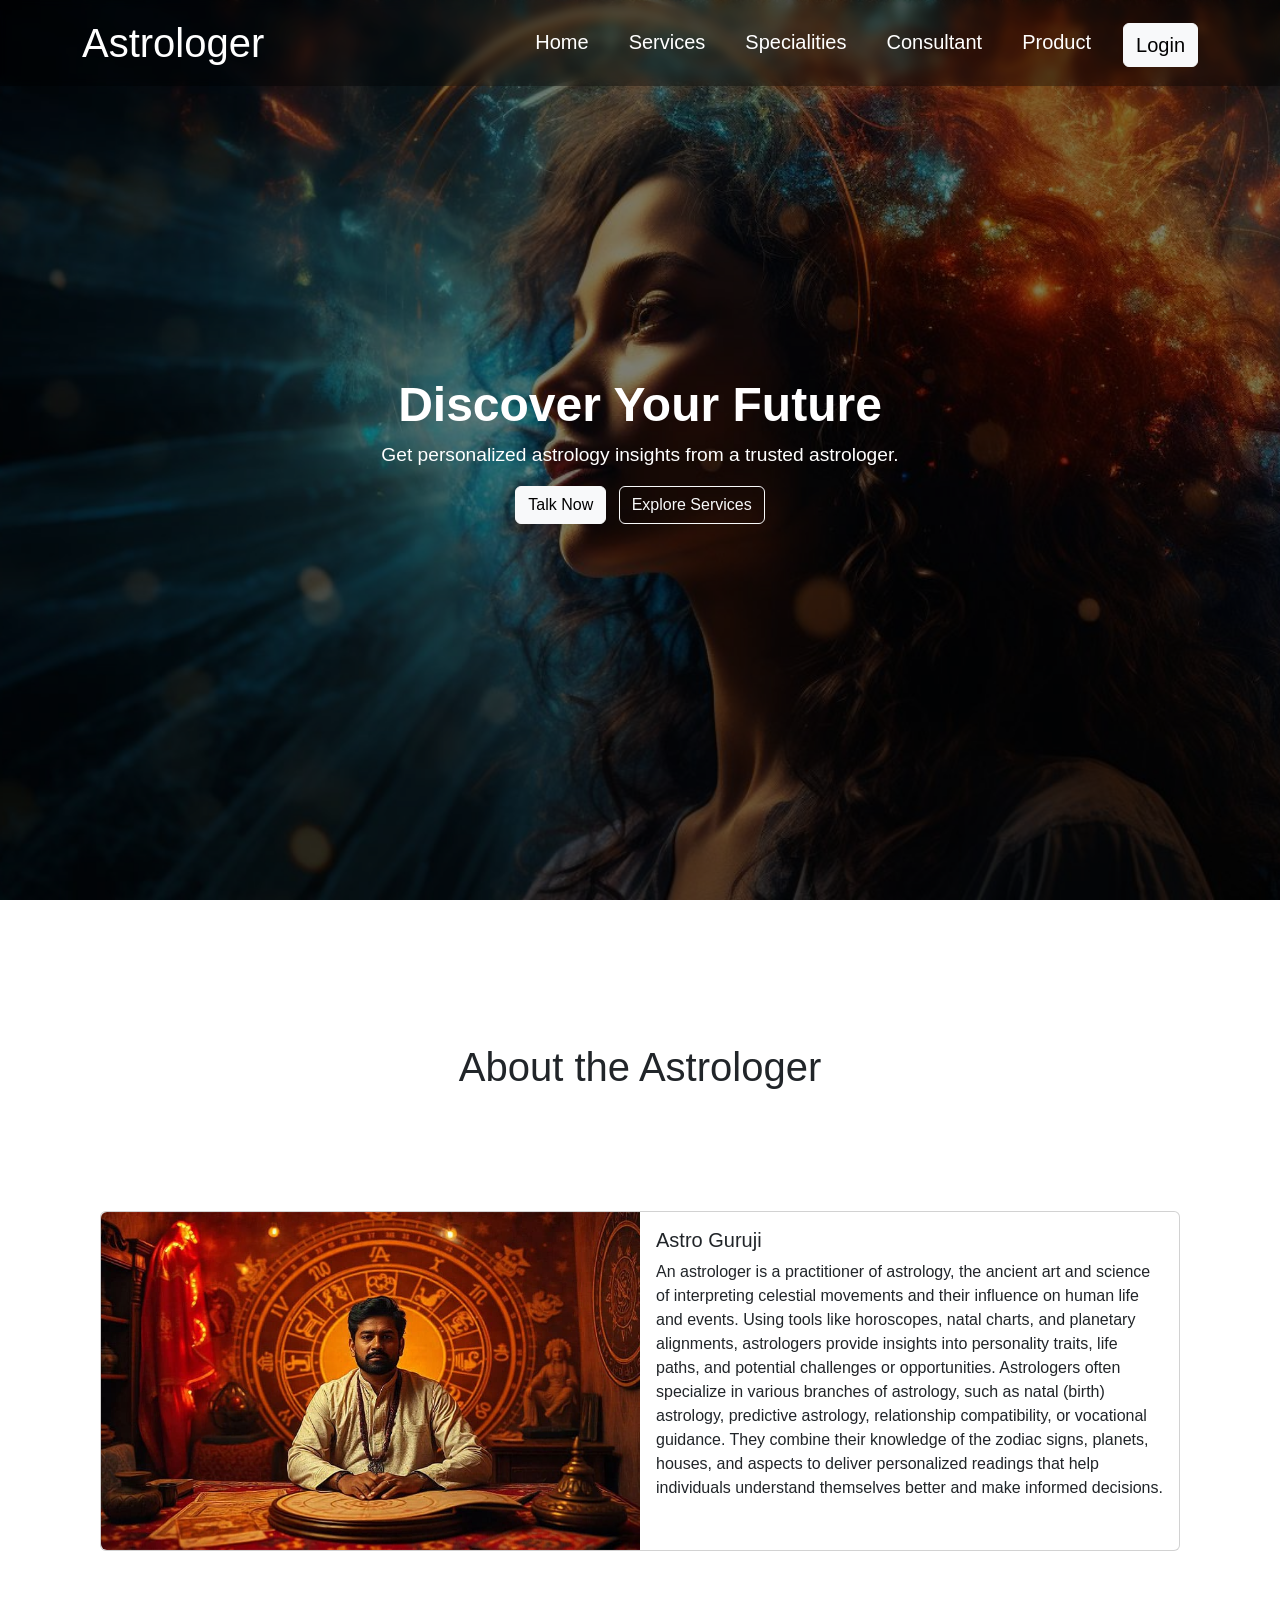
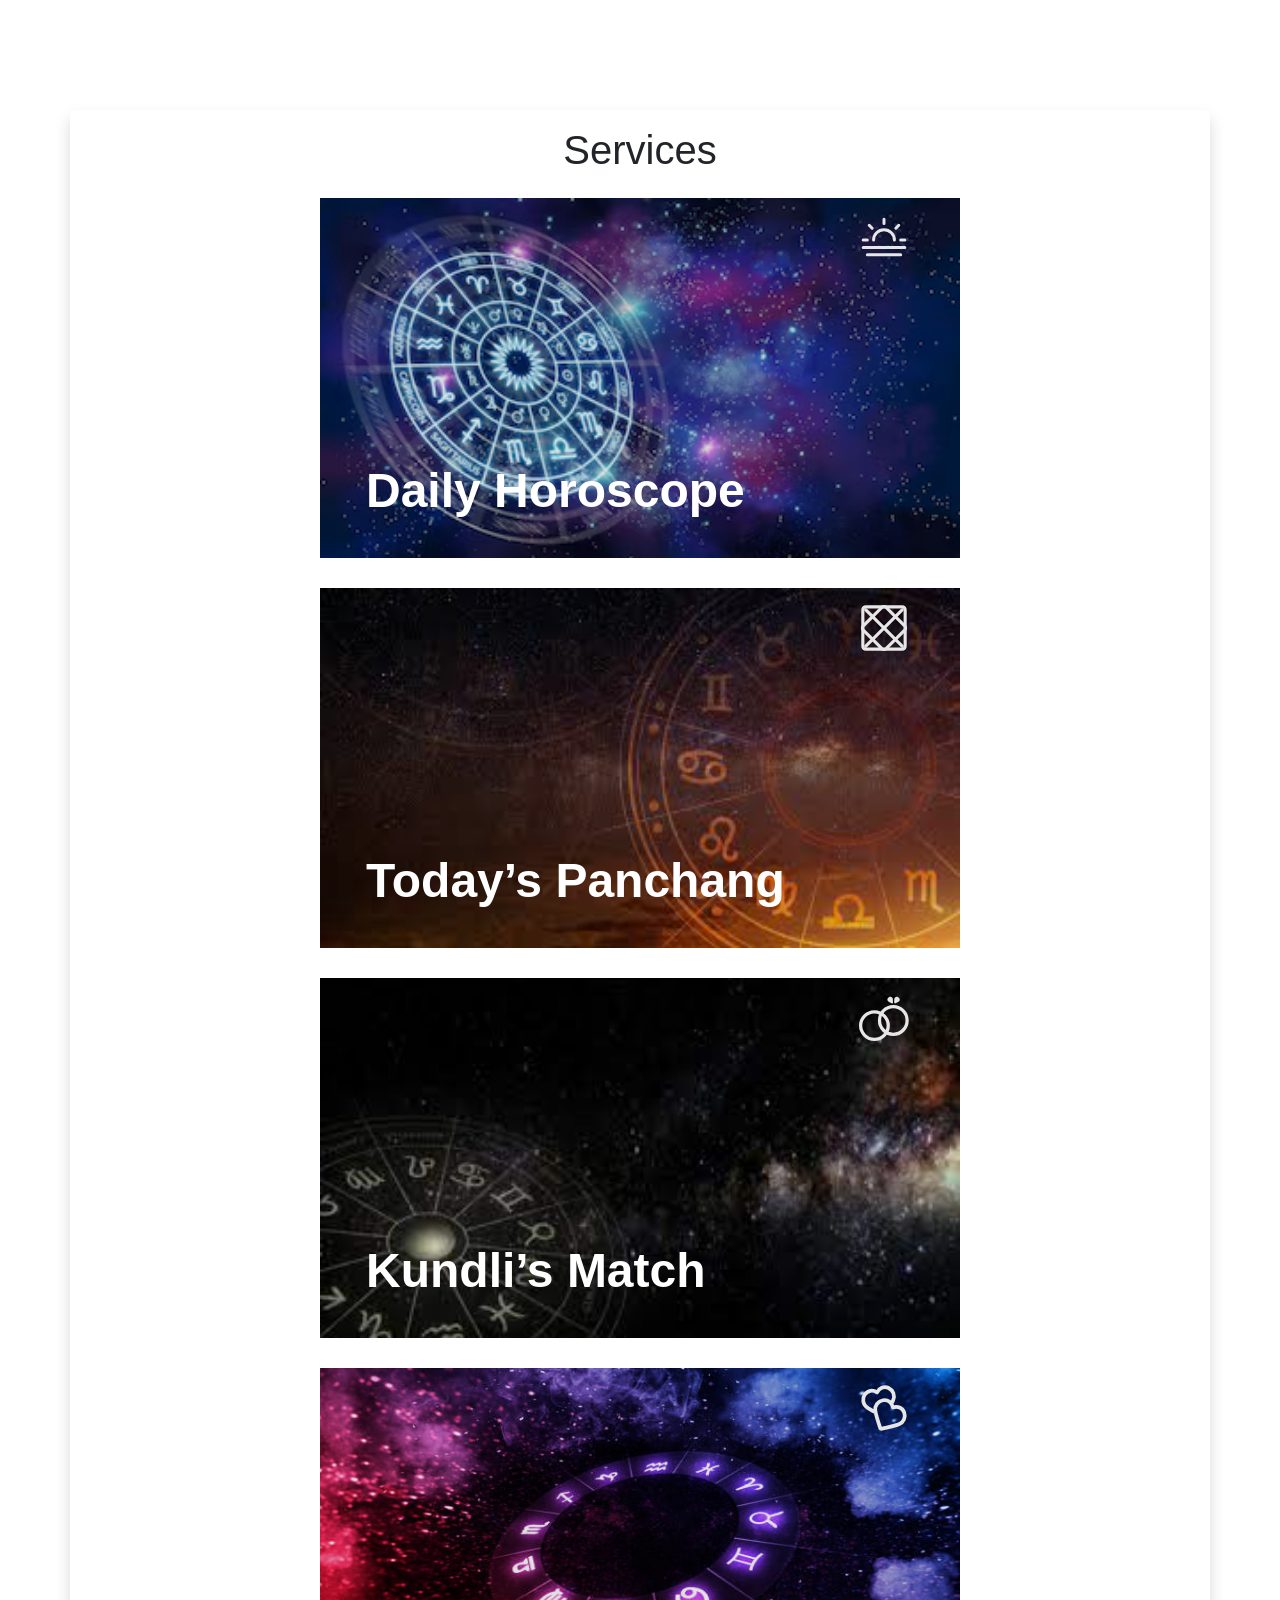
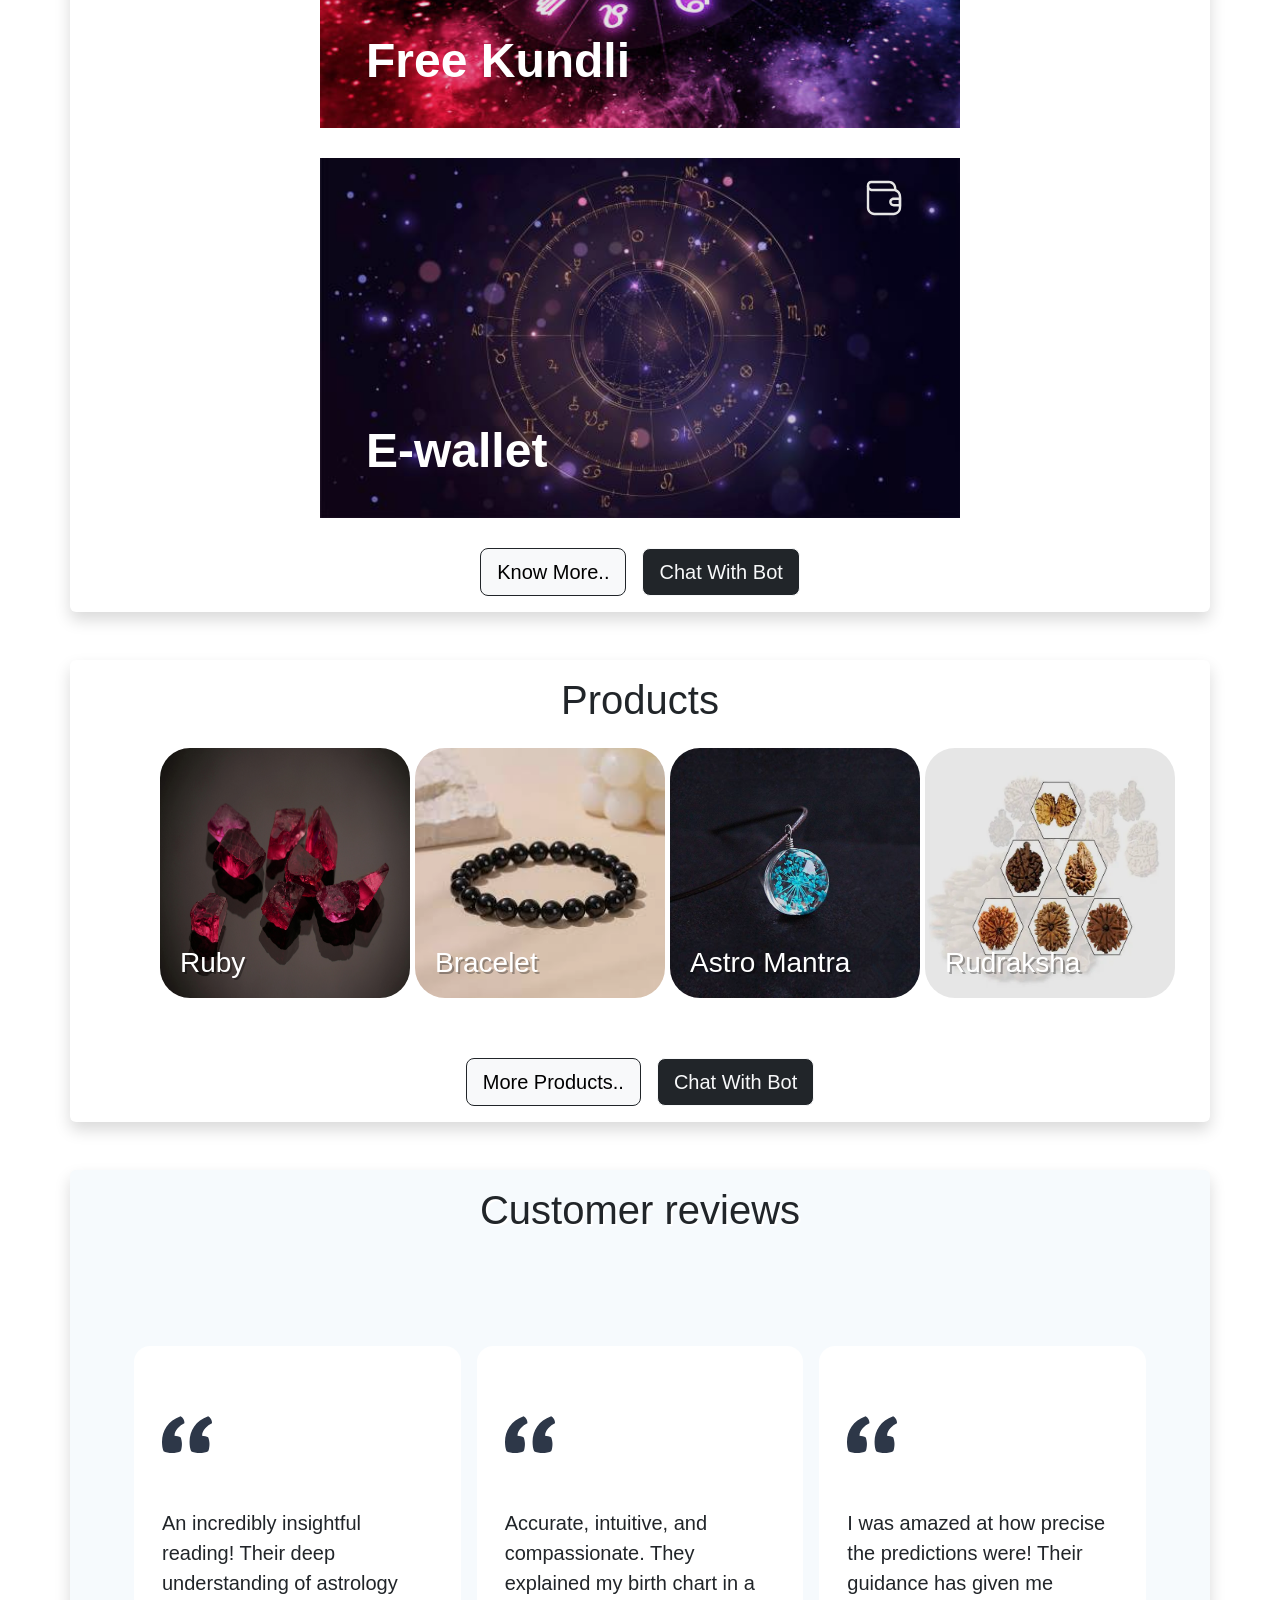
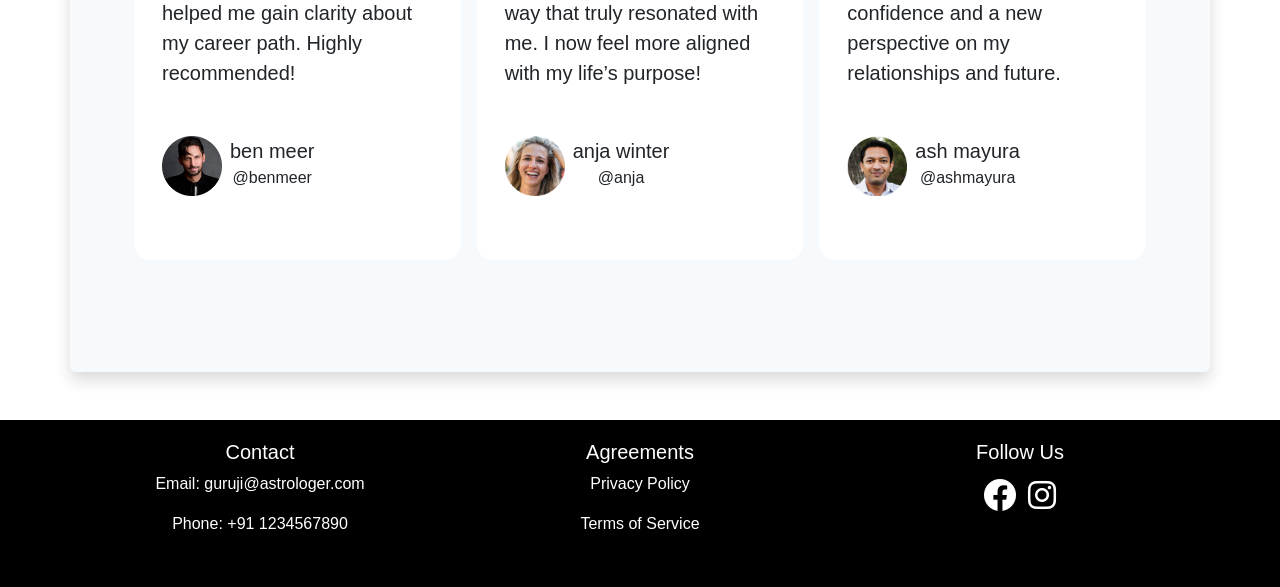
==== commit 53ade73c: "minor changes" ====
--- a/index.html
+++ b/index.html
@@ -6,8 +6,7 @@
     <meta name="viewport" content="width=device-width, initial-scale=1.0" />
     <title>Astrologer Portfolio</title>
     <!-- <link href="https://cdn.jsdelivr.net/npm/bootstrap@5.3.0-alpha1/dist/css/bootstrap.min.css" rel="stylesheet"> -->
-    <link href="https://cdn.jsdelivr.net/npm/bootstrap@5.3.3/dist/css/bootstrap.min.css" rel="stylesheet"
-        integrity="sha384-QWTKZyjpPEjISv5WaRU9OFeRpok6YctnYmDr5pNlyT2bRjXh0JMhjY6hW+ALEwIH" crossorigin="anonymous" />
+    <link href="https://cdn.jsdelivr.net/npm/bootstrap@5.3.3/dist/css/bootstrap.min.css" rel="stylesheet" integrity="sha384-QWTKZyjpPEjISv5WaRU9OFeRpok6YctnYmDr5pNlyT2bRjXh0JMhjY6hW+ALEwIH" crossorigin="anonymous" />
     <link rel="stylesheet" href="style.css" />
     <link href="https://cdn.jsdelivr.net/npm/bootstrap-icons/font/bootstrap-icons.css" rel="stylesheet" />
     <link href="https://cdnjs.cloudflare.com/ajax/libs/font-awesome/6.0.0-beta3/css/all.min.css" rel="stylesheet" />
@@ -19,8 +18,7 @@
     <nav class="navbar navbar-expand-lg fixed-top navbar-light">
         <div class="container">
             <a class="navbar-brand text-white fs-1" href="index.html">Astrologer</a>
-            <button class="navbar-toggler text-white" type="button" data-bs-toggle="collapse"
-                data-bs-target="#navbarNav">
+            <button class="navbar-toggler text-white" type="button" data-bs-toggle="collapse" data-bs-target="#navbarNav">
                 <span><img src="./list.svg" alt="sdfsd" /></span>
             </button>
             <div class="collapse navbar-collapse" id="navbarNav">
@@ -41,8 +39,7 @@
                         <a class="nav-link text-white" href="product.html">Product</a>
                     </li>
                     <li class="nav-item">
-                        <button type="button" class="btn btn-light mt-1 fs-5" data-bs-target="#exampleModalToggle"
-                            data-bs-toggle="modal">
+                        <button type="button" class="btn btn-light mt-1 fs-5" data-bs-target="#exampleModalToggle" data-bs-toggle="modal">
                             Login
                         </button>
                     </li>
@@ -52,8 +49,7 @@
     </nav>
 
     <!--login page-->
-    <div class="modal fade" id="exampleModalToggle" aria-hidden="true" aria-labelledby="exampleModalToggleLabel"
-        tabindex="-1">
+    <div class="modal fade" id="exampleModalToggle" aria-hidden="true" aria-labelledby="exampleModalToggleLabel" tabindex="-1">
         <div class="modal-dialog modal-dialog-centered">
             <div class="modal-content">
                 <div class="d-flex justify-content-between p-3">
@@ -67,14 +63,12 @@
                     <form>
                         <div class="mb-3">
                             <label for="exampleInputEmail1" class="form-label">Email</label>
-                            <input type="email" class="form-control" id="exampleInputEmail1"
-                                aria-describedby="emailHelp" placeholder="name@company.com" />
+                            <input type="email" class="form-control" id="exampleInputEmail1" aria-describedby="emailHelp" placeholder="name@company.com" />
                         </div>
                         <div class="mb-3">
                             <label for="exampleInputPassword1" class="form-label">Password</label>
                             <div class="input-group mb-3">
-                                <input type="password" class="form-control border border-end-0"
-                                    id="exampleInputPassword1" placeholder="*********" />
+                                <input type="password" class="form-control border border-end-0" id="exampleInputPassword1" placeholder="*********" />
                                 <button class="forgotbtn btn border border-start-0" type="button" id="button-addon2">
                                     Forgot?
                                 </button>
@@ -94,8 +88,7 @@
                 <div class="input-group d-flex justify-content-center">
                     <p>
                         Don't have an account?
-                        <button class="forgotbtn btn m-0 pt-0" data-bs-target="#exampleModalToggle2"
-                            data-bs-toggle="modal">
+                        <button class="forgotbtn btn m-0 pt-0" data-bs-target="#exampleModalToggle2" data-bs-toggle="modal">
                             Sign up
                         </button>
                     </p>
@@ -103,8 +96,7 @@
             </div>
         </div>
     </div>
-    <div class="modal fade" id="exampleModalToggle2" aria-hidden="true" aria-labelledby="exampleModalToggleLabel2"
-        tabindex="-1">
+    <div class="modal fade" id="exampleModalToggle2" aria-hidden="true" aria-labelledby="exampleModalToggleLabel2" tabindex="-1">
         <div class="modal-dialog modal-dialog-centered">
             <div class="modal-content">
                 <div class="d-flex justify-content-between p-3">
@@ -118,14 +110,12 @@
                     <form>
                         <div class="mb-3">
                             <label for="exampleInputEmail1" class="form-label">What’s your email address?</label>
-                            <input type="email" class="form-control" id="exampleInputEmail1"
-                                aria-describedby="emailHelp" placeholder="name@company.com" />
+                            <input type="email" class="form-control" id="exampleInputEmail1" aria-describedby="emailHelp" placeholder="name@company.com" />
                         </div>
                         <div class="mb-3">
                             <label for="exampleInputPassword1" class="form-label">Enter a password</label>
                             <div class="input-group mb-3">
-                                <input type="password" class="form-control border" id="exampleInputPassword1"
-                                    placeholder="*********" />
+                                <input type="password" class="form-control border" id="exampleInputPassword1" placeholder="*********" />
                             </div>
                         </div>
 
@@ -139,8 +129,7 @@
                 <div class="input-group d-flex justify-content-center">
                     <p>
                         Already have an account?
-                        <button class="forgotbtn btn m-0 pt-0" data-bs-target="#exampleModalToggle"
-                            data-bs-toggle="modal">
+                        <button class="forgotbtn btn m-0 pt-0" data-bs-target="#exampleModalToggle" data-bs-toggle="modal">
                             Sign in
                         </button>
                     </p>
@@ -158,9 +147,9 @@
                 Get personalized astrology insights from a trusted astrologer.
             </p>
             <button class="btn btn-light me-2 chatbot-toggle-btn">Talk Now</button>
-            <button class="btn btn-outline-light chatbot-toggle-btn">
-                Chat Now
-            </button>
+            <a href="services.html"><button class="btn btn-outline-light chatbot-toggle-btn">
+                Explore Services
+            </button></a>
         </div>
     </section>
 
@@ -192,16 +181,9 @@
                         <div class="card-body">
                             <h5 class="card-title">Astro Guruji</h5>
                             <p class="card-text">
-                                An astrologer is a practitioner of astrology, the ancient art and science of
-                                interpreting celestial movements and their influence on human life and events. Using
-                                tools like horoscopes, natal charts, and planetary alignments, astrologers provide
-                                insights
-                                into personality traits, life paths, and potential challenges or opportunities.
-                                Astrologers often specialize in various branches of astrology, such as natal (birth)
-                                astrology, predictive astrology, relationship compatibility,
-                                or vocational guidance. They combine their knowledge of the zodiac signs, planets,
-                                houses, and aspects to deliver personalized readings that help individuals understand
-                                themselves better and make informed decisions.
+                                An astrologer is a practitioner of astrology, the ancient art and science of interpreting celestial movements and their influence on human life and events. Using tools like horoscopes, natal charts, and planetary alignments, astrologers provide insights
+                                into personality traits, life paths, and potential challenges or opportunities. Astrologers often specialize in various branches of astrology, such as natal (birth) astrology, predictive astrology, relationship compatibility,
+                                or vocational guidance. They combine their knowledge of the zodiac signs, planets, houses, and aspects to deliver personalized readings that help individuals understand themselves better and make informed decisions.
                             </p>
                         </div>
                     </div>
@@ -340,8 +322,7 @@
             <div class="card container py-5 rounded-4 " style="width: 29rem; border:none;">
                 <div class="card-body d-flex flex-column">
                     <img src="card1.svg" alt="logo" style="height:50px; width:50px;">
-                    <p class="my-5 fs-5 merriweather-regular text-start">An incredibly insightful reading! Their deep
-                        understanding of astrology helped me gain clarity about my career path. Highly recommended!</p>
+                    <p class="my-5 fs-5 merriweather-regular text-start">An incredibly insightful reading! Their deep understanding of astrology helped me gain clarity about my career path. Highly recommended!</p>
                     <div class="d-flex ">
                         <img src="ben-meer.png" alt="ben-meer " style="height:60px; width:60px;">
                         <div class="mx-2">
@@ -354,9 +335,7 @@
             <div class="card container py-5 rounded-4" style="width: 29rem; border:none;">
                 <div class="card-body d-flex flex-column justify-content-between">
                     <img src="card1.svg" alt="logo" style="height:50px; width:50px;">
-                    <p class="my-5 fs-5 merriweather-regular text-start">Accurate, intuitive, and compassionate. They
-                        explained my birth chart in a way that truly resonated with me. I now feel more aligned with my
-                        life’s purpose!</p>
+                    <p class="my-5 fs-5 merriweather-regular text-start">Accurate, intuitive, and compassionate. They explained my birth chart in a way that truly resonated with me. I now feel more aligned with my life’s purpose!</p>
                     <div class="d-flex ">
                         <img src="anja-winter.png" alt="ben-meer " style="height:60px; width:60px;">
                         <div class="mx-2">
@@ -369,9 +348,8 @@
             <div class="card container py-5 rounded-4" style="width: 29rem;border:none;">
                 <div class="card-body d-flex flex-column">
                     <img src="card1.svg" alt="logo" style="height:50px; width:50px;">
-                    <p class="my-5 fs-5 merriweather-regular text-start">I was amazed at how precise the predictions
-                        were! Their guidance has given me confidence and a new perspective on my relationships and
-                        future.</p>
+                    <p class="my-5 fs-5 merriweather-regular text-start">I was amazed at how precise the predictions were! Their guidance has given me confidence and a new perspective on my relationships and future.
+                    </p>
                     <div class="d-flex ">
                         <img src="ash-maurya.png" alt="ben-meer " style="height:60px; width:60px;">
                         <div class="mx-2">
@@ -408,8 +386,7 @@
                     <h5>Follow Us</h5>
                     <a href="https://www.facebook.com" target="_blank">
                         <i class="bi bi-facebook pe-2" style="font-size: 2rem;"></i> </a>
-                    <a href="https://www.Instagram.com" target="_blank"> <i class="fab fa-instagram"
-                            style="font-size: 2rem;"></i> </a>
+                    <a href="https://www.Instagram.com" target="_blank"> <i class="fab fa-instagram" style="font-size: 2rem;"></i> </a>
                 </div>
             </div>
         </div>
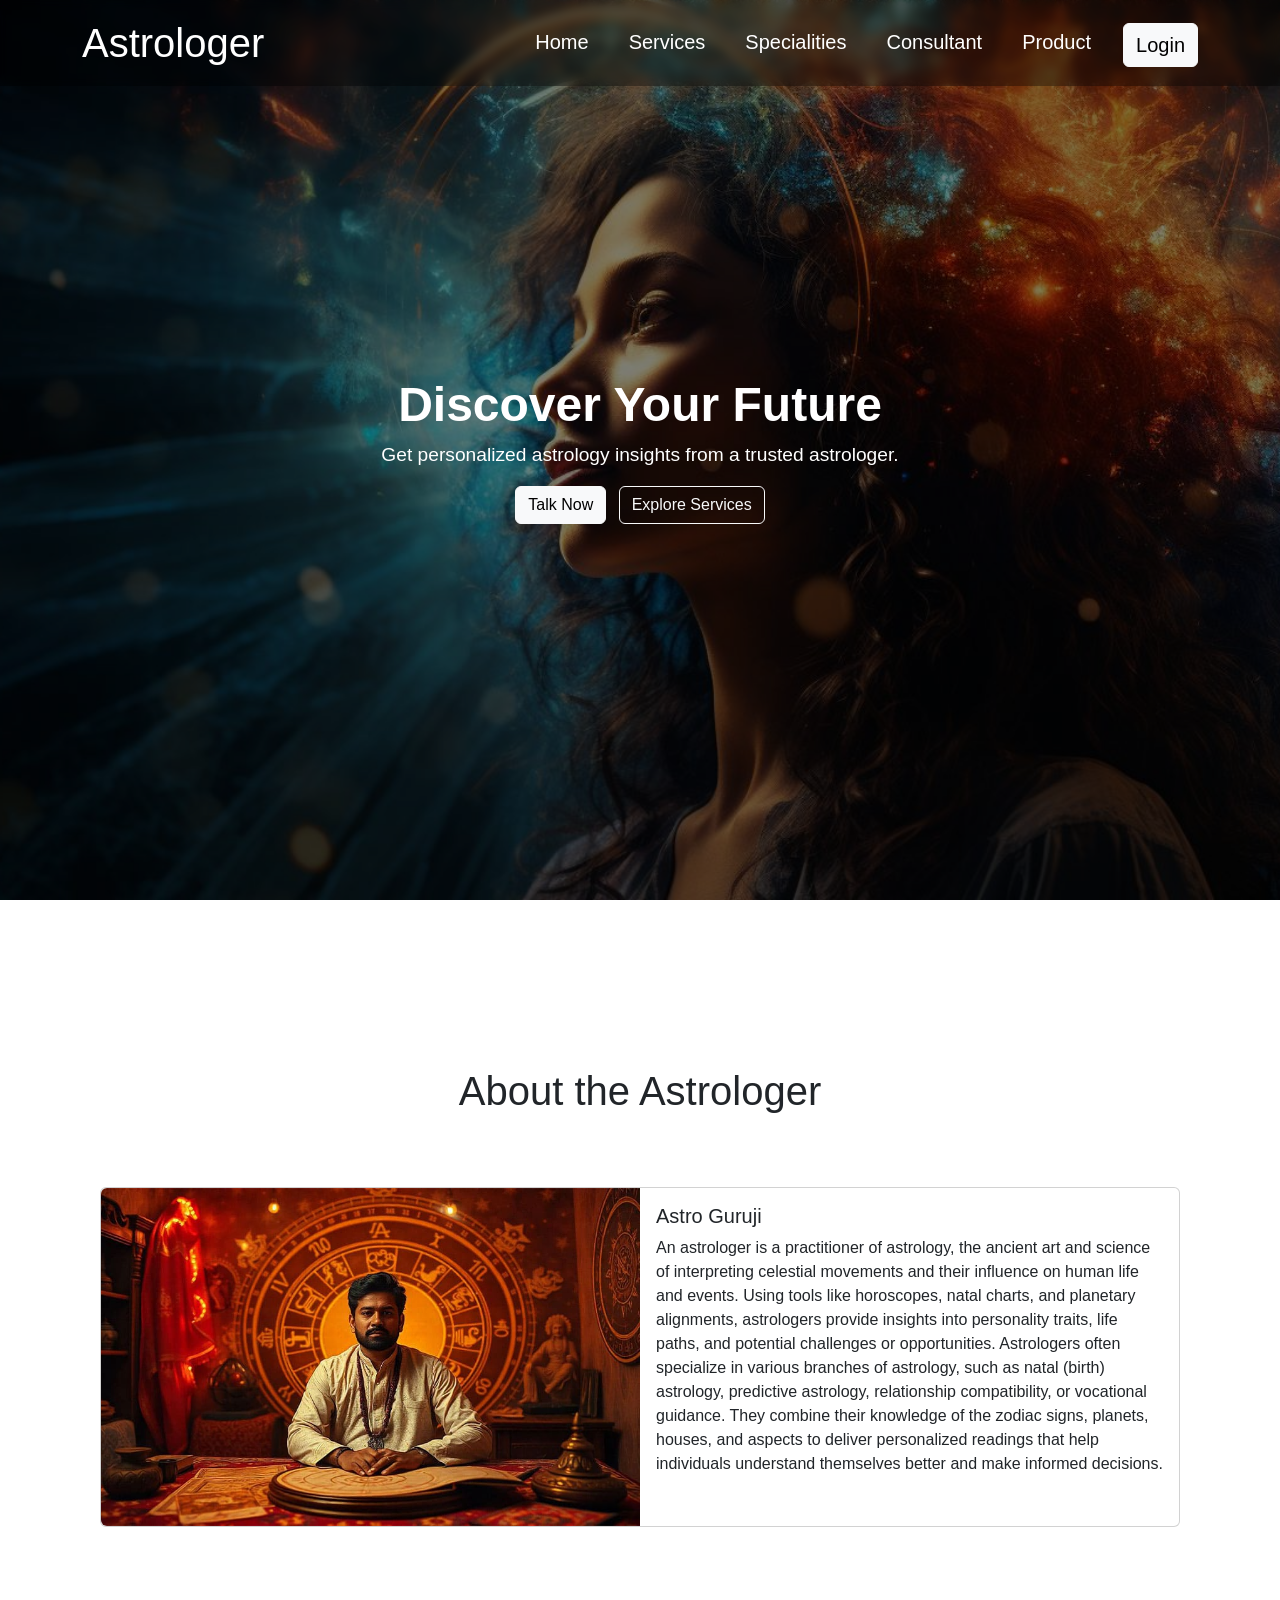
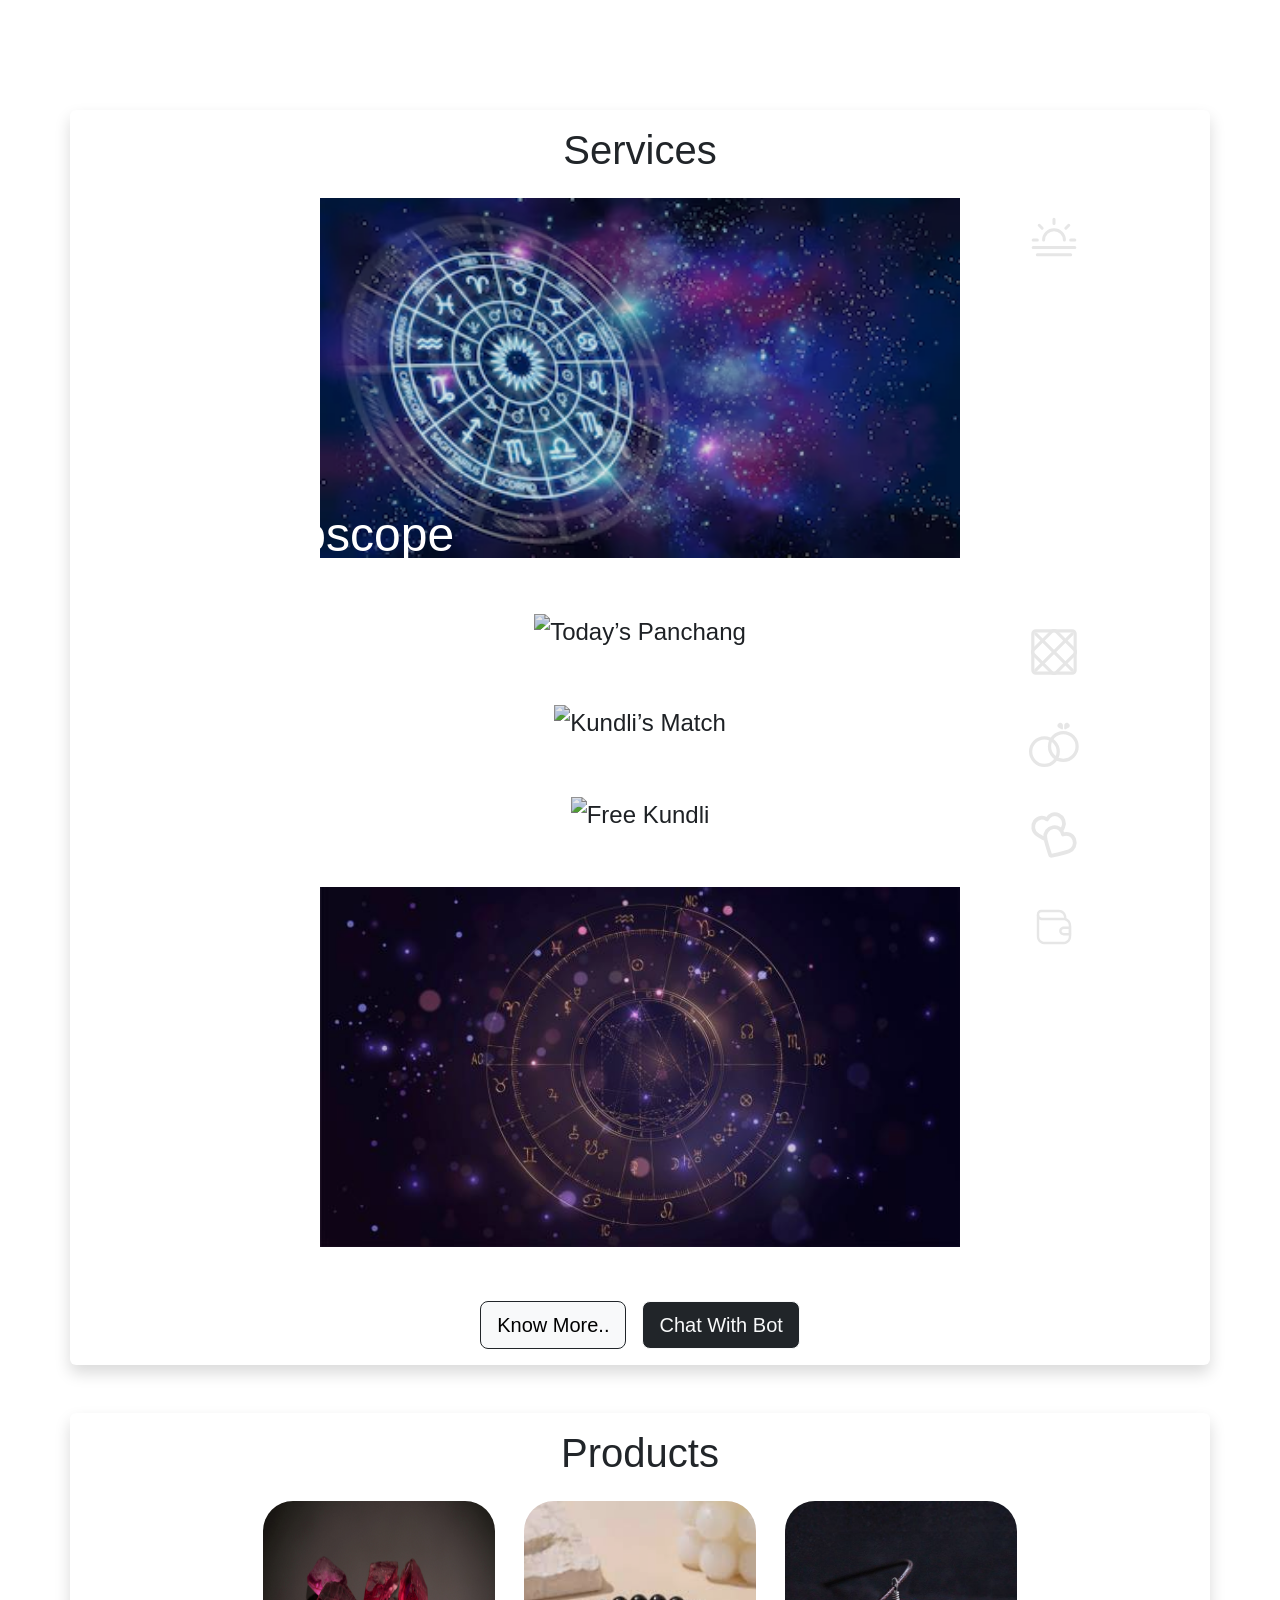
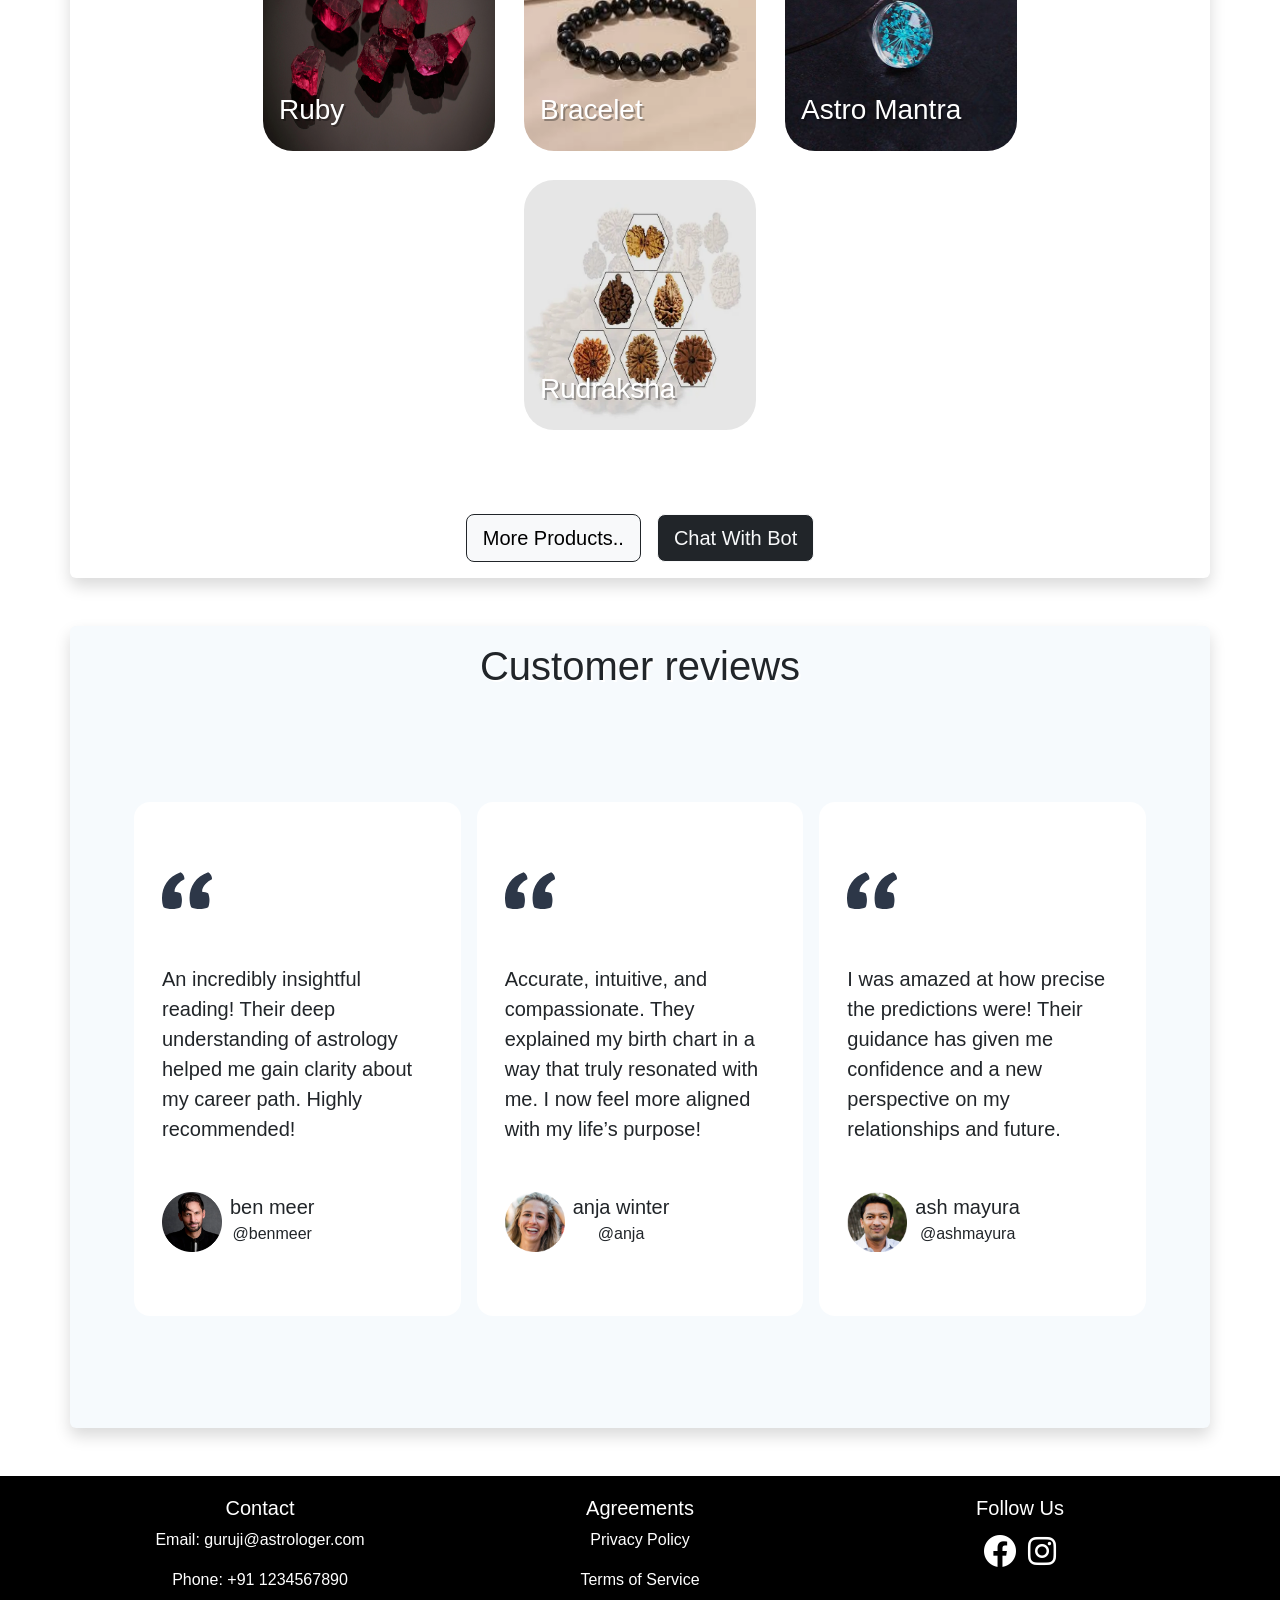
==== commit 705a2f0f: "chat bot improved" ====
--- a/index.html
+++ b/index.html
@@ -4,9 +4,10 @@
 <head>
     <meta charset="UTF-8" />
     <meta name="viewport" content="width=device-width, initial-scale=1.0" />
-    <title>Astrologer Portfolio</title>
+    <title>Astrologer</title>
     <!-- <link href="https://cdn.jsdelivr.net/npm/bootstrap@5.3.0-alpha1/dist/css/bootstrap.min.css" rel="stylesheet"> -->
-    <link href="https://cdn.jsdelivr.net/npm/bootstrap@5.3.3/dist/css/bootstrap.min.css" rel="stylesheet" integrity="sha384-QWTKZyjpPEjISv5WaRU9OFeRpok6YctnYmDr5pNlyT2bRjXh0JMhjY6hW+ALEwIH" crossorigin="anonymous" />
+    <link href="https://cdn.jsdelivr.net/npm/bootstrap@5.3.3/dist/css/bootstrap.min.css" rel="stylesheet"
+        integrity="sha384-QWTKZyjpPEjISv5WaRU9OFeRpok6YctnYmDr5pNlyT2bRjXh0JMhjY6hW+ALEwIH" crossorigin="anonymous" />
     <link rel="stylesheet" href="style.css" />
     <link href="https://cdn.jsdelivr.net/npm/bootstrap-icons/font/bootstrap-icons.css" rel="stylesheet" />
     <link href="https://cdnjs.cloudflare.com/ajax/libs/font-awesome/6.0.0-beta3/css/all.min.css" rel="stylesheet" />
@@ -18,7 +19,8 @@
     <nav class="navbar navbar-expand-lg fixed-top navbar-light">
         <div class="container">
             <a class="navbar-brand text-white fs-1" href="index.html">Astrologer</a>
-            <button class="navbar-toggler text-white" type="button" data-bs-toggle="collapse" data-bs-target="#navbarNav">
+            <button class="navbar-toggler text-white" type="button" data-bs-toggle="collapse"
+                data-bs-target="#navbarNav">
                 <span><img src="./list.svg" alt="sdfsd" /></span>
             </button>
             <div class="collapse navbar-collapse" id="navbarNav">
@@ -39,7 +41,8 @@
                         <a class="nav-link text-white" href="product.html">Product</a>
                     </li>
                     <li class="nav-item">
-                        <button type="button" class="btn btn-light mt-1 fs-5" data-bs-target="#exampleModalToggle" data-bs-toggle="modal">
+                        <button type="button" class="btn btn-light mt-1 fs-5" data-bs-target="#exampleModalToggle"
+                            data-bs-toggle="modal">
                             Login
                         </button>
                     </li>
@@ -49,7 +52,8 @@
     </nav>
 
     <!--login page-->
-    <div class="modal fade" id="exampleModalToggle" aria-hidden="true" aria-labelledby="exampleModalToggleLabel" tabindex="-1">
+    <div class="modal fade" id="exampleModalToggle" aria-hidden="true" aria-labelledby="exampleModalToggleLabel"
+        tabindex="-1">
         <div class="modal-dialog modal-dialog-centered">
             <div class="modal-content">
                 <div class="d-flex justify-content-between p-3">
@@ -63,12 +67,14 @@
                     <form>
                         <div class="mb-3">
                             <label for="exampleInputEmail1" class="form-label">Email</label>
-                            <input type="email" class="form-control" id="exampleInputEmail1" aria-describedby="emailHelp" placeholder="name@company.com" />
+                            <input type="email" class="form-control" id="exampleInputEmail1"
+                                aria-describedby="emailHelp" placeholder="name@company.com" />
                         </div>
                         <div class="mb-3">
                             <label for="exampleInputPassword1" class="form-label">Password</label>
                             <div class="input-group mb-3">
-                                <input type="password" class="form-control border border-end-0" id="exampleInputPassword1" placeholder="*********" />
+                                <input type="password" class="form-control border border-end-0"
+                                    id="exampleInputPassword1" placeholder="*********" />
                                 <button class="forgotbtn btn border border-start-0" type="button" id="button-addon2">
                                     Forgot?
                                 </button>
@@ -88,7 +94,8 @@
                 <div class="input-group d-flex justify-content-center">
                     <p>
                         Don't have an account?
-                        <button class="forgotbtn btn m-0 pt-0" data-bs-target="#exampleModalToggle2" data-bs-toggle="modal">
+                        <button class="forgotbtn btn m-0 pt-0" data-bs-target="#exampleModalToggle2"
+                            data-bs-toggle="modal">
                             Sign up
                         </button>
                     </p>
@@ -96,7 +103,8 @@
             </div>
         </div>
     </div>
-    <div class="modal fade" id="exampleModalToggle2" aria-hidden="true" aria-labelledby="exampleModalToggleLabel2" tabindex="-1">
+    <div class="modal fade" id="exampleModalToggle2" aria-hidden="true" aria-labelledby="exampleModalToggleLabel2"
+        tabindex="-1">
         <div class="modal-dialog modal-dialog-centered">
             <div class="modal-content">
                 <div class="d-flex justify-content-between p-3">
@@ -110,12 +118,14 @@
                     <form>
                         <div class="mb-3">
                             <label for="exampleInputEmail1" class="form-label">What’s your email address?</label>
-                            <input type="email" class="form-control" id="exampleInputEmail1" aria-describedby="emailHelp" placeholder="name@company.com" />
+                            <input type="email" class="form-control" id="exampleInputEmail1"
+                                aria-describedby="emailHelp" placeholder="name@company.com" />
                         </div>
                         <div class="mb-3">
                             <label for="exampleInputPassword1" class="form-label">Enter a password</label>
                             <div class="input-group mb-3">
-                                <input type="password" class="form-control border" id="exampleInputPassword1" placeholder="*********" />
+                                <input type="password" class="form-control border" id="exampleInputPassword1"
+                                    placeholder="*********" />
                             </div>
                         </div>
 
@@ -129,7 +139,8 @@
                 <div class="input-group d-flex justify-content-center">
                     <p>
                         Already have an account?
-                        <button class="forgotbtn btn m-0 pt-0" data-bs-target="#exampleModalToggle" data-bs-toggle="modal">
+                        <button class="forgotbtn btn m-0 pt-0" data-bs-target="#exampleModalToggle"
+                            data-bs-toggle="modal">
                             Sign in
                         </button>
                     </p>
@@ -148,8 +159,8 @@
             </p>
             <button class="btn btn-light me-2 chatbot-toggle-btn">Talk Now</button>
             <a href="services.html"><button class="btn btn-outline-light chatbot-toggle-btn">
-                Explore Services
-            </button></a>
+                    Explore Services
+                </button></a>
         </div>
     </section>
 
@@ -160,7 +171,7 @@
             <button class="btn-close btn-sm" id="closeChatbot"></button>
         </div>
         <div class="chatbot-body">
-            <div class="chatbot-message">Hello, how can I help you?</div>
+            <div class="chatbot-message">Hello, Please Enter Your Contact Details!!</div>
         </div>
         <div class="chatbot-footer">
             <input type="text" placeholder="Type your message here..." id="chatInput" />
@@ -169,9 +180,10 @@
     </div>
 
     <!-- About Section -->
-    <section class="about-section d-flex flex-column justify-content-center align-items-center" style="height: 90vh;">
+    <section class="about-section d-flex flex-column justify-content-center align-items-center flex-wrap"
+        style="min-height: 90vh;">
         <div class="container d-flex flex-column justify-content-center align-items-center">
-            <h1 class="mb-5 pb-5">About the Astrologer</h1>
+            <h1 class="mb-5 ">About the Astrologer</h1>
             <div class="card mb-3 mt-4" style="max-width: 1080px">
                 <div class="row g-0">
                     <div class="col-md-6">
@@ -181,9 +193,16 @@
                         <div class="card-body">
                             <h5 class="card-title">Astro Guruji</h5>
                             <p class="card-text">
-                                An astrologer is a practitioner of astrology, the ancient art and science of interpreting celestial movements and their influence on human life and events. Using tools like horoscopes, natal charts, and planetary alignments, astrologers provide insights
-                                into personality traits, life paths, and potential challenges or opportunities. Astrologers often specialize in various branches of astrology, such as natal (birth) astrology, predictive astrology, relationship compatibility,
-                                or vocational guidance. They combine their knowledge of the zodiac signs, planets, houses, and aspects to deliver personalized readings that help individuals understand themselves better and make informed decisions.
+                                An astrologer is a practitioner of astrology, the ancient art and science of
+                                interpreting celestial movements and their influence on human life and events. Using
+                                tools like horoscopes, natal charts, and planetary alignments, astrologers provide
+                                insights
+                                into personality traits, life paths, and potential challenges or opportunities.
+                                Astrologers often specialize in various branches of astrology, such as natal (birth)
+                                astrology, predictive astrology, relationship compatibility,
+                                or vocational guidance. They combine their knowledge of the zodiac signs, planets,
+                                houses, and aspects to deliver personalized readings that help individuals understand
+                                themselves better and make informed decisions.
                             </p>
                         </div>
                     </div>
@@ -191,140 +210,143 @@
             </div>
         </div>
     </section>
-
-    <!--services-->
+    <!-- Services Section -->
     <div class="container shadow p-3 mb-5 bg-white rounded">
         <h1 class="text-center pb-3">Services</h1>
-        <div class="body1">
-
-            <div class="photos">
-                <img src="s1.avif" alt="destination image">
-                <div class="text">
-                    <h1>Daily Horoscope</h1>
-                </div>
-                <div class="text2">
-                    <img src="s11.svg" alt="" style="height: 60px; width: 60px;">
-                </div>
-            </div>
-
-            <div class="photos">
-                <img src="s2.jpeg" alt="destination image">
-                <div class="text">
-                    <h1>Today’s Panchang</h1>
-                </div>
-                <div class="text2">
-                    <img src="s22.svg" alt="" style="height: 60px; width: 60px;">
-                </div>
-            </div>
-
-            <div class="photos">
-                <img src="s3.jpeg" alt="destination image">
-                <div class="text">
-                    <h1>Kundli’s Match</h1>
-                </div>
-                <div class="text2">
-                    <img src="s33.svg" alt="" style="height: 60px; width: 60px;">
-                </div>
-            </div>
-
-            <div class="photos">
-                <img src="s4.jpg" alt="destination image">
-                <div class="text">
-                    <h1>Free Kundli</h1>
-                </div>
-                <div class="text2">
-                    <img src="s44.svg" alt="" style="height: 60px; width: 60px;">
-                </div>
-            </div>
-
-            <div class="photos">
-                <img src="s5.jpg" alt="destination image">
-                <div class="text">
-                    <h1>E-wallet</h1>
-                </div>
-                <div class="text2">
-                    <img src="s55.svg" alt="" style="height: 60px; width: 60px;">
-                </div>
-            </div>
-            <div class="d-grid gap-3 d-md-flex justify-content-center">
-                <a href="services.html"><button type="button" class="btn btn-light btn-lg border-dark">Know
-                        More..</button></a>
-                <button type="button" class="btn btn-dark btn-lg btn btn-outline-light chatbot-toggle-btn">Chat With
-                    Bot</button>
-            </div>
-
-        </div>
-    </div>
-
-    <!--product-->
+        <div class="row">
+
+            <div class="col-12 mb-4">
+                <div class="photos position-relative">
+                    <img src="s1.avif" alt="Daily Horoscope" class="img-fluid">
+                    <div class="text position-absolute bottom-0 start-0 p-3">
+                        <h1 class="text-white">Daily Horoscope</h1>
+                    </div>
+                    <div class="text2 position-absolute top-0 end-0 p-3">
+                        <img src="s11.svg" alt="icon" style="height: 60px; width: 60px;">
+                    </div>
+                </div>
+            </div>
+
+            <div class="col-12 mb-4">
+                <div class="photos position-relative">
+                    <img src="s2.webp" alt="Today’s Panchang" class="img-fluid">
+                    <div class="text position-absolute bottom-0 start-0 p-3">
+                        <h1 class="text-white">Today’s Panchang</h1>
+                    </div>
+                    <div class="text2 position-absolute top-0 end-0 p-3">
+                        <img src="s22.svg" alt="icon" style="height: 60px; width: 60px;">
+                    </div>
+                </div>
+            </div>
+
+            <div class="col-12 mb-4">
+                <div class="photos position-relative">
+                    <img src="s3.jpg" alt="Kundli’s Match" class="img-fluid">
+                    <div class="text position-absolute bottom-0 start-0 p-3">
+                        <h1 class="text-white">Kundli’s Match</h1>
+                    </div>
+                    <div class="text2 position-absolute top-0 end-0 p-3">
+                        <img src="s33.svg" alt="icon" style="height: 60px; width: 60px;">
+                    </div>
+                </div>
+            </div>
+
+            <div class="col-12 mb-4">
+                <div class="photos position-relative">
+                    <img src="s4.avif" alt="Free Kundli" class="img-fluid">
+                    <div class="text position-absolute bottom-0 start-0 p-3">
+                        <h1 class="text-white">Free Kundli</h1>
+                    </div>
+                    <div class="text2 position-absolute top-0 end-0 p-3">
+                        <img src="s44.svg" alt="icon" style="height: 60px; width: 60px;">
+                    </div>
+                </div>
+            </div>
+
+            <div class="col-12 mb-4">
+                <div class="photos position-relative">
+                    <img src="s5.jpg" alt="E-wallet" class="img-fluid">
+                    <div class="text position-absolute bottom-0 start-0 p-3">
+                        <h1 class="text-white">E-wallet</h1>
+                    </div>
+                    <div class="text2 position-absolute top-0 end-0 p-3">
+                        <img src="s55.svg" alt="icon" style="height: 60px; width: 60px;">
+                    </div>
+                </div>
+            </div>
+
+        </div>
+
+        <div class="d-grid gap-3 d-md-flex justify-content-center">
+            <a href="services.html"><button type="button" class="btn btn-light btn-lg border-dark">Know
+                    More..</button></a>
+            <button type="button" class="btn btn-dark btn-lg btn btn-outline-light chatbot-toggle-btn">Chat With
+                Bot</button>
+        </div>
+    </div>
+
+    <!-- Products Section -->
     <div class="container shadow p-3 mb-5 bg-white rounded">
         <h1 class="text-center pb-3">Products</h1>
 
-
-
-        <ul class="piclist">
-            <li>
-                <div class="ulpic">
-                    <img src="ruby.jpg" alt="destination image">
-                    <div class="ultext">
-                        <h3>Ruby</h3>
+        <ul class="piclist row list-unstyled d-flex justify-content-center">
+            <li class="col-12 col-sm-6 col-md-4 col-lg-3 mb-4">
+                <div class="ulpic position-relative">
+                    <img src="ruby.jpg" alt="Ruby" class="img-fluid">
+                    <div class="ultext position-absolute bottom-0 start-0 p-3">
+                        <h3 class="text-white">Ruby</h3>
                     </div>
                 </div>
             </li>
 
-            <li>
-                <div class="ulpic">
-                    <img src="p1.jpeg" alt="destination image">
-                    <div class="ultext">
-                        <h3>Bracelet</h3>
+            <li class="col-12 col-sm-6 col-md-4 col-lg-3 mb-4">
+                <div class="ulpic position-relative">
+                    <img src="p1.jpeg" alt="Bracelet" class="img-fluid">
+                    <div class="ultext position-absolute bottom-0 start-0 p-3">
+                        <h3 class="text-white">Bracelet</h3>
                     </div>
                 </div>
             </li>
 
-            <li>
-                <div class="ulpic">
-                    <img src="p2.jpg" alt="destination image">
-                    <div class="ultext">
-                        <h3>Astro Mantra</h3>
+            <li class="col-12 col-sm-6 col-md-4 col-lg-3 mb-4">
+                <div class="ulpic position-relative">
+                    <img src="p2.jpg" alt="Astro Mantra" class="img-fluid">
+                    <div class="ultext position-absolute bottom-0 start-0 p-3">
+                        <h3 class="text-white">Astro Mantra</h3>
                     </div>
                 </div>
             </li>
 
-            <li>
-                <div class="ulpic">
-                    <img src="p3.webp" alt="destination image">
-                    <div class="ultext">
-                        <h3>Rudraksha</h3>
+            <li class="col-12 col-sm-6 col-md-4 col-lg-3 mb-4">
+                <div class="ulpic position-relative">
+                    <img src="p3.webp" alt="Rudraksha" class="img-fluid">
+                    <div class="ultext position-absolute bottom-0 start-0 p-3">
+                        <h3 class="text-white">Rudraksha</h3>
                     </div>
                 </div>
             </li>
-
-
-
-
         </ul>
+
         <div class="d-grid gap-3 d-md-flex justify-content-center">
             <a href="product.html"><button type="button" class="btn btn-light btn-lg border-dark">More
                     Products..</button></a>
             <button type="button" class="btn btn-dark btn-lg btn btn-outline-light chatbot-toggle-btn">Chat With
                 Bot</button>
         </div>
-
-
-
-    </div>
-
-    <!--Reviews-->
-    <div class="container shadow p-3 mb-5  rounded" style="background-color: #f6fafd">
+    </div>
+
+    <!-- Customer Reviews Section -->
+    <div class="container shadow p-3 mb-5 rounded" style="background-color: #f6fafd;">
         <h1 class="text-center pb-3" style=" text-shadow: 2px 2px #ffffff;">Customer reviews</h1>
 
-        <div class="d-flex flex-column flex-xl-row align-items-stretch text-center my-5 py-5 px-5 gap-3">
-            <div class="card container py-5 rounded-4 " style="width: 29rem; border:none;">
+        <div class="d-flex flex-column flex-md-row align-items-stretch text-center my-5 py-5 px-5 gap-3">
+            <div class="card container py-5 rounded-4" style="border:none;">
                 <div class="card-body d-flex flex-column">
                     <img src="card1.svg" alt="logo" style="height:50px; width:50px;">
-                    <p class="my-5 fs-5 merriweather-regular text-start">An incredibly insightful reading! Their deep understanding of astrology helped me gain clarity about my career path. Highly recommended!</p>
-                    <div class="d-flex ">
-                        <img src="ben-meer.png" alt="ben-meer " style="height:60px; width:60px;">
+                    <p class="my-5 fs-5 merriweather-regular text-start">An incredibly insightful reading! Their deep
+                        understanding of astrology helped me gain clarity about my career path. Highly recommended!</p>
+                    <div class="d-flex">
+                        <img src="ben-meer.png" alt="ben-meer" style="height:60px; width:60px;">
                         <div class="mx-2">
                             <p class="m-0 p-0 fs-5">ben meer</p>
                             <p class="m-0 p-0">@benmeer</p>
@@ -332,12 +354,14 @@
                     </div>
                 </div>
             </div>
-            <div class="card container py-5 rounded-4" style="width: 29rem; border:none;">
+            <div class="card container py-5 rounded-4" style="border:none;">
                 <div class="card-body d-flex flex-column justify-content-between">
                     <img src="card1.svg" alt="logo" style="height:50px; width:50px;">
-                    <p class="my-5 fs-5 merriweather-regular text-start">Accurate, intuitive, and compassionate. They explained my birth chart in a way that truly resonated with me. I now feel more aligned with my life’s purpose!</p>
-                    <div class="d-flex ">
-                        <img src="anja-winter.png" alt="ben-meer " style="height:60px; width:60px;">
+                    <p class="my-5 fs-5 merriweather-regular text-start">Accurate, intuitive, and compassionate. They
+                        explained my birth chart in a way that truly resonated with me. I now feel more aligned with my
+                        life’s purpose!</p>
+                    <div class="d-flex">
+                        <img src="anja-winter.png" alt="anja-winter" style="height:60px; width:60px;">
                         <div class="mx-2">
                             <p class="m-0 p-0 fs-5">anja winter</p>
                             <p class="m-0 p-0">@anja</p>
@@ -345,13 +369,14 @@
                     </div>
                 </div>
             </div>
-            <div class="card container py-5 rounded-4" style="width: 29rem;border:none;">
+            <div class="card container py-5 rounded-4" style="border:none;">
                 <div class="card-body d-flex flex-column">
                     <img src="card1.svg" alt="logo" style="height:50px; width:50px;">
-                    <p class="my-5 fs-5 merriweather-regular text-start">I was amazed at how precise the predictions were! Their guidance has given me confidence and a new perspective on my relationships and future.
-                    </p>
-                    <div class="d-flex ">
-                        <img src="ash-maurya.png" alt="ben-meer " style="height:60px; width:60px;">
+                    <p class="my-5 fs-5 merriweather-regular text-start">I was amazed at how precise the predictions
+                        were! Their guidance has given me confidence and a new perspective on my relationships and
+                        future.</p>
+                    <div class="d-flex">
+                        <img src="ash-maurya.png" alt="ash-maurya" style="height:60px; width:60px;">
                         <div class="mx-2">
                             <p class="m-0 p-0 fs-5">ash mayura</p>
                             <p class="m-0 p-0">@ashmayura</p>
@@ -359,13 +384,8 @@
                     </div>
                 </div>
             </div>
-
-        </div>
-
-
-
-    </div>
-
+        </div>
+    </div>
 
 
     <!-- Footer -->
@@ -374,8 +394,12 @@
             <div class="row text-center">
                 <div class="col-md-4 grid-item">
                     <h5>Contact</h5>
-                    <p>Email: guruji@astrologer.com</p>
-                    <p>Phone: +91 1234567890</p>
+                    <a href="mailto:guruji@astrologer.com">
+                        <p>Email: guruji@astrologer.com</p>
+                    </a>
+                    <a href="tel:+0000000000">
+                        <p>Phone: +91 1234567890</p>
+                    </a>
                 </div>
                 <div class="col-md-4 grid-item">
                     <h5>Agreements</h5>
@@ -386,7 +410,8 @@
                     <h5>Follow Us</h5>
                     <a href="https://www.facebook.com" target="_blank">
                         <i class="bi bi-facebook pe-2" style="font-size: 2rem;"></i> </a>
-                    <a href="https://www.Instagram.com" target="_blank"> <i class="fab fa-instagram" style="font-size: 2rem;"></i> </a>
+                    <a href="https://www.Instagram.com" target="_blank"> <i class="fab fa-instagram"
+                            style="font-size: 2rem;"></i> </a>
                 </div>
             </div>
         </div>
@@ -435,10 +460,10 @@
                 setTimeout(() => {
                     const botMessageElement = document.createElement('div');
                     botMessageElement.classList.add('chatbot-message', 'bot');
-                    botMessageElement.textContent = "Thank you for being part of astrologer.";
+                    botMessageElement.textContent = "Thank you for Providing Your Details, We Will Contact You";
                     chatbotBody.appendChild(botMessageElement);
                     chatbotBody.scrollTop = chatbotBody.scrollHeight;
-                }, 10000); // 10 seconds delay
+                }, 3000); // 4 seconds delay
             }
         }
 
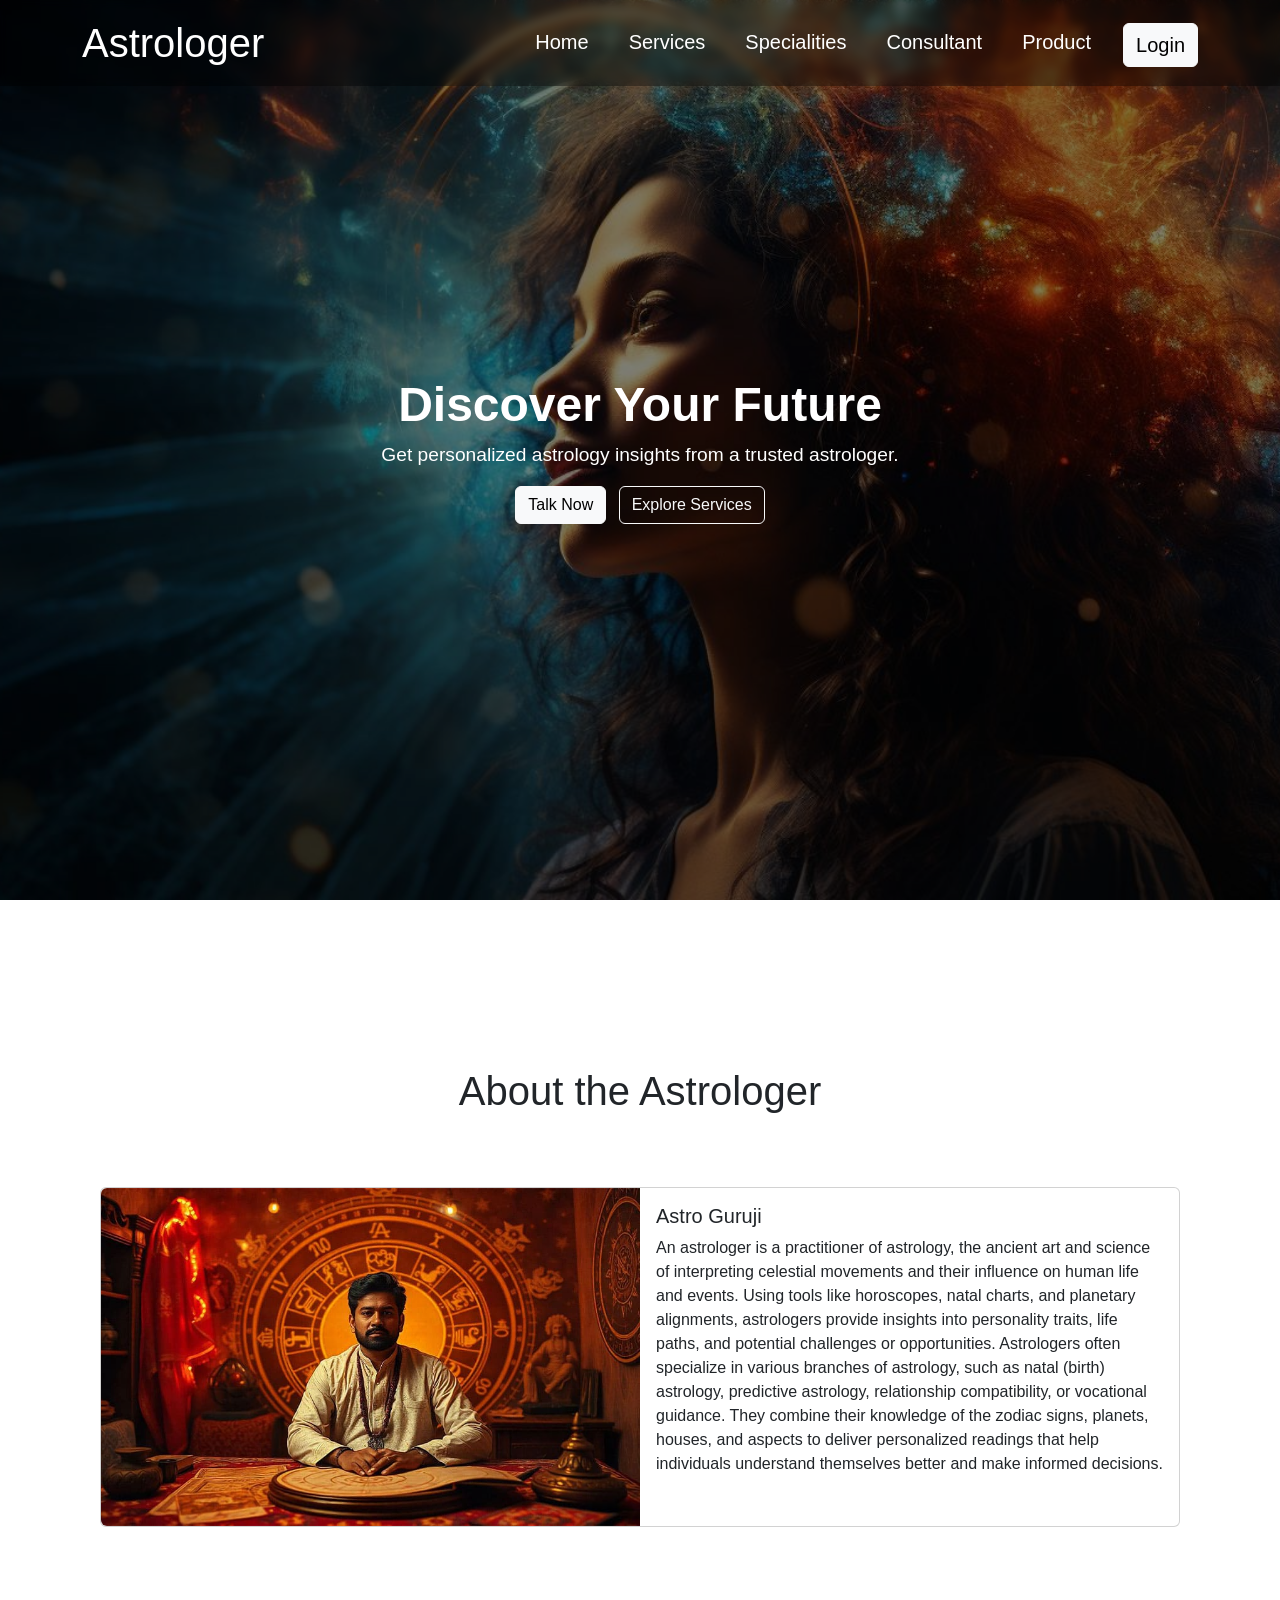
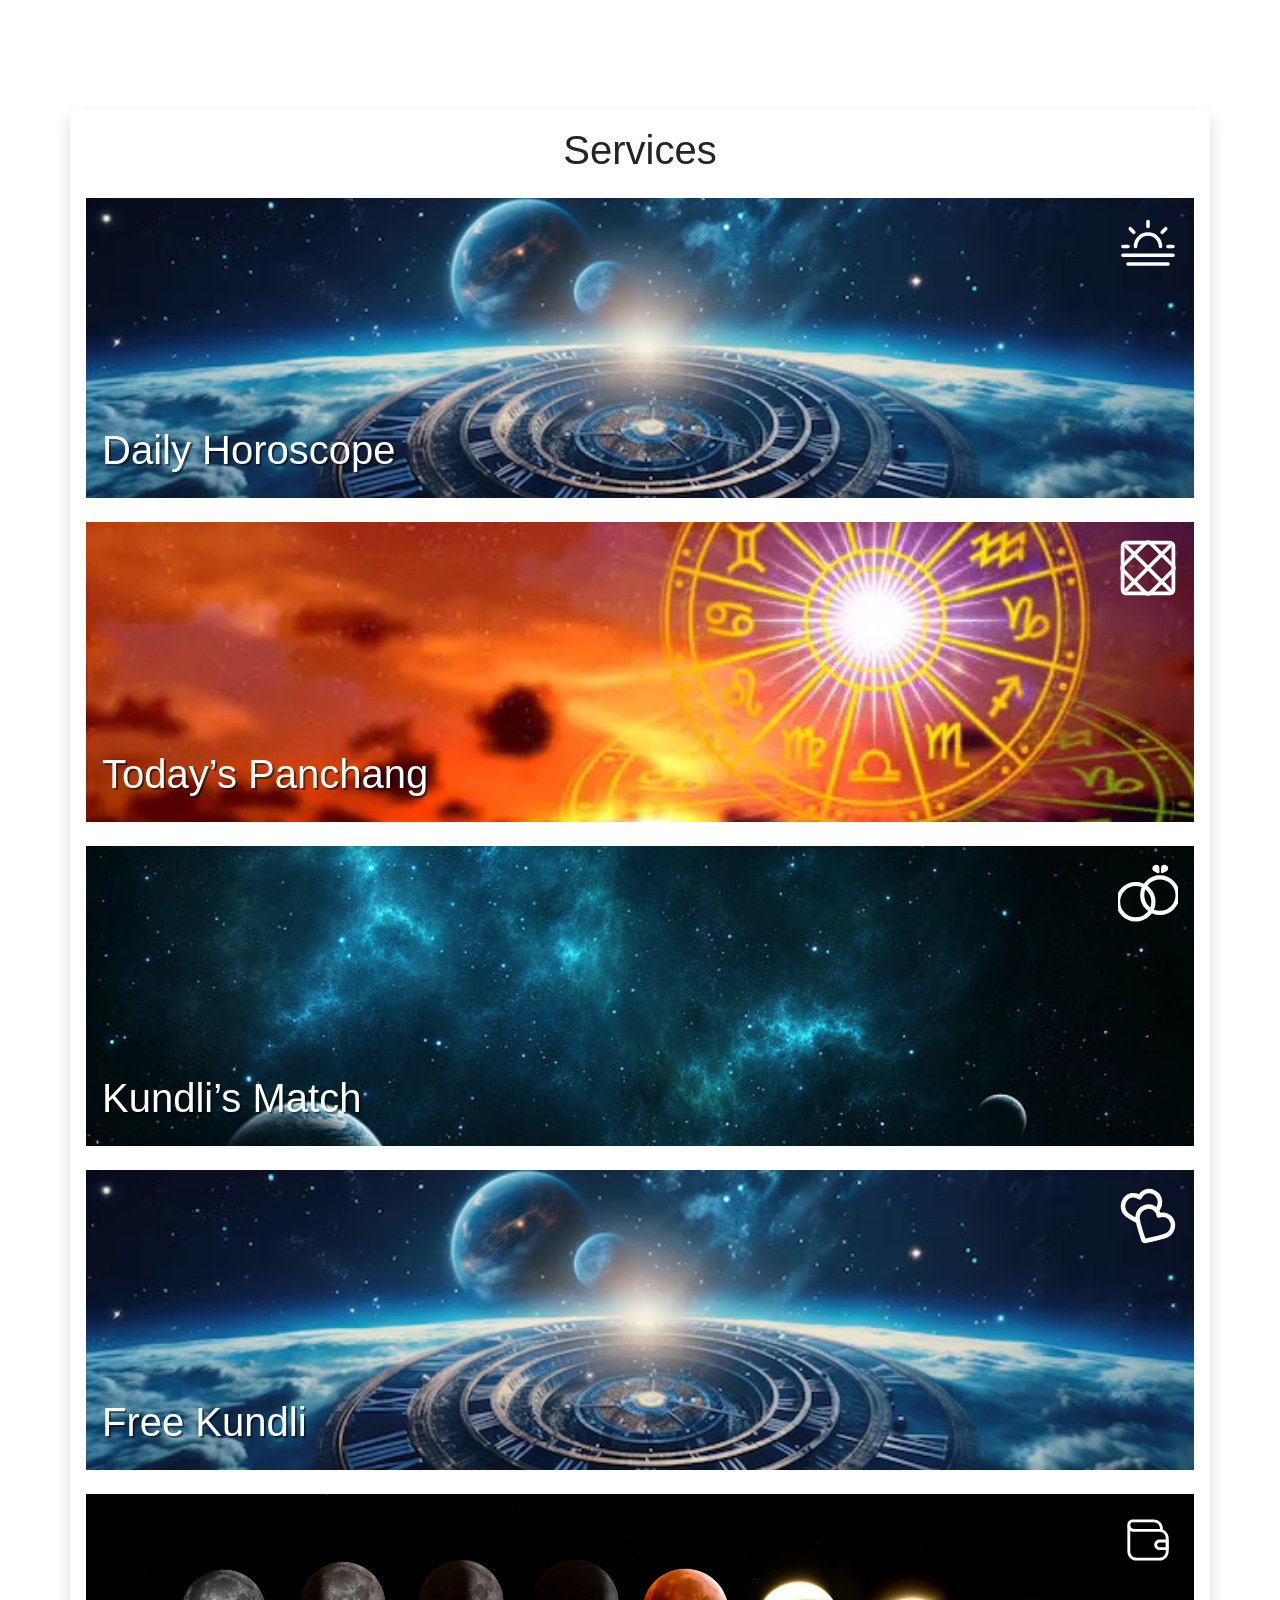
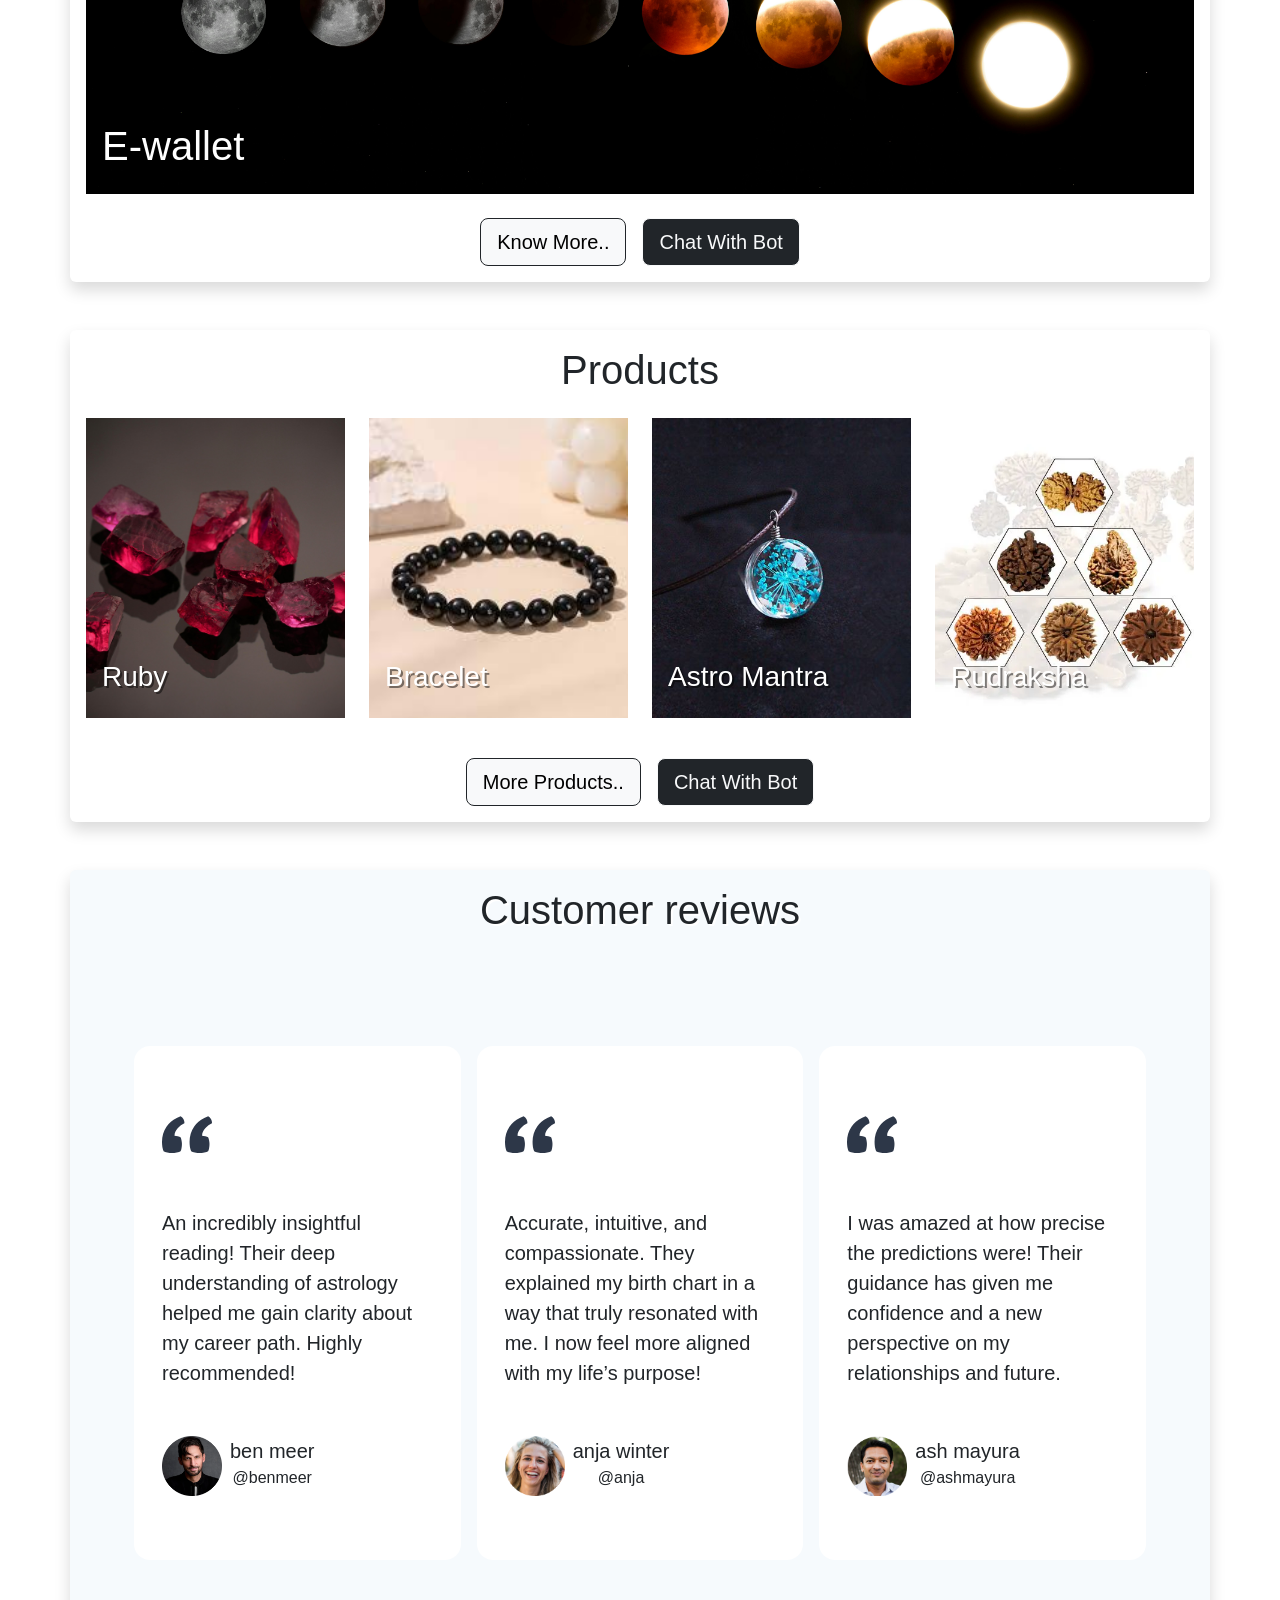
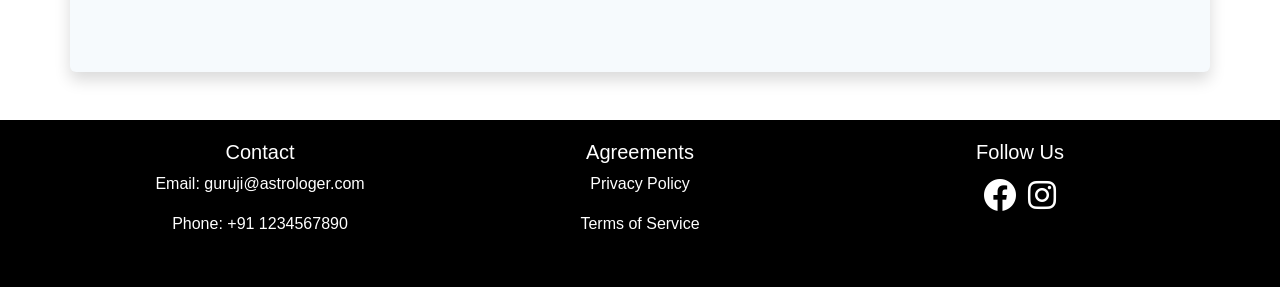
==== commit 3a0dedf6: "footer mail and contact link fix" ====
--- a/index.html
+++ b/index.html
@@ -387,7 +387,6 @@
         </div>
     </div>
 
-
     <!-- Footer -->
     <footer class="footer">
         <div class="container">
--- a/style.css
+++ b/style.css
@@ -158,112 +158,34 @@
     margin-bottom: 15px;
 }
 
-
-
-
-.body1 {
-    height: 100%;
-    width: 60vw;
-    margin: auto;
+/* Ensure images in services and products are the same size */
+.photos img,
+.ulpic img {
+    width: 100%;
+    height: 300px;
+    /* Fixed height for all images */
+    object-fit: cover;
+    /* Ensure images cover the space without stretching */
 }
 
-.body1 h1 {
+/* Position text and icon over images */
+.text,
+.ultext {
+    position: absolute;
+    bottom: 0;
+    left: 0;
+    color: white;
+    font-size: 1.25rem;
     font-weight: bold;
-    font-size: 3.8em;
+    text-shadow: 2px 2px #0000007a;
+    /* Optional background for readability */
+    padding: 10px;
 }
 
-.body1 p {
-    padding-top: 20px;
-    font-size: 1.5em;
+/* Ensure responsiveness */
+.img-fluid {
+    width: 100%;
+    height: auto;
 }
 
-.photos {
-    position: relative;
-    padding-bottom: 30px;
-    width: 100%;
-    margin: auto;
-    font-size: 24px;
-    text-align: center;
-
-}
-
-.photos img {
-    filter: brightness(90%);
-    width: 50vw;
-    height: 40vh;
-}
-
-.text {
-    position: absolute;
-    left: 110px;
-    bottom: 60px;
-    color: white;
-    font-size: 24px;
-    text-align: center;
-
-}
-
-.text h1 {
-    font-size: 2em;
-}
-
-.text2 img {
-    position: absolute;
-    right: 110px;
-    top: 10px;
-    color: wheat;
-    padding: 5px;
-    border-radius: 10px;
-    font-size: 24px;
-    text-align: center;
-}
-
-.listp {
-    width: 80vw;
-    height: auto;
-    margin: auto;
-
-    display: flex;
-    align-items: center;
-    padding-bottom: 30px;
-}
-
-.piclist {
-    width: 80vw;
-    height: auto;
-    display: flex;
-    margin: auto;
-    list-style-type: none;
-    padding-bottom: 60px;
-    gap: 5px;
-}
-
-
-
-.ulpic {
-    position: relative;
-    width: 100%;
-    height: 100%;
-    margin: auto;
-    font-size: 24px;
-    text-align: center;
-
-    border-radius: 40px;
-}
-
-.ulpic img {
-    filter: brightness(90%);
-    height: 250px;
-    width: 250px;
-    border-radius: 30px;
-}
-
-.ultext {
-    position: absolute;
-    left: 20px;
-    bottom: 10px;
-    color: white;
-    font-size: 15px;
-    text-align: center;
-    text-shadow: 2px 2px #00000050;
-}+/* Adjust
